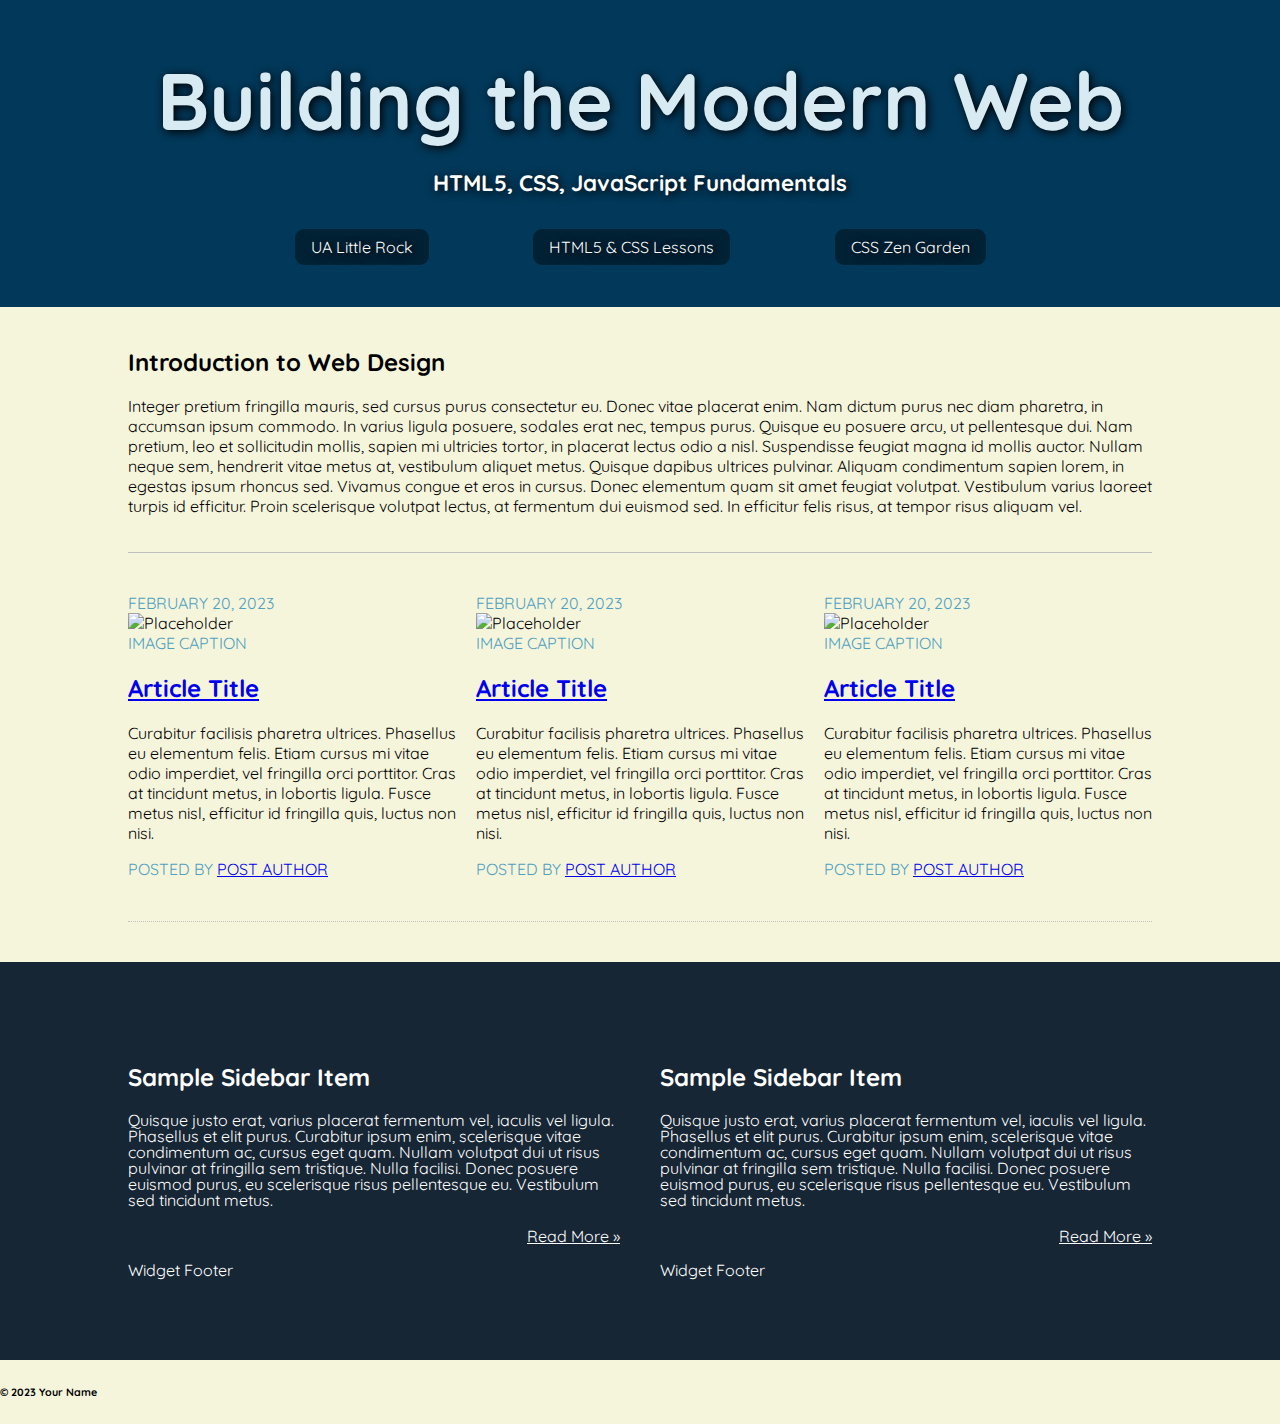
==== css-demo/index.html @ 3c2bc3c4 "styled last half of page" ====
<!DOCTYPE html>
<html lang="en">

<head>
  <title>IFSC 1310 - Prototype</title>
  <meta charset="UTF-8">
  <meta name="description" content="Keyword rich narrative on site purpose">
  <meta name="author" content="Kristena Merritt">
  <link rel="preconnect" href="https://fonts.googleapis.com">
  <link rel="preconnect" href="https://fonts.gstatic.com" crossorigin>
  <link href="https://fonts.googleapis.com/css2?family=Quicksand&display=swap" rel="stylesheet">
  <link href="assets/css/style.css" rel="stylesheet" />
</head>

<body>
  <header role="banner" class="primary">
    <h1><a href="index.html">Building the Modern Web</a></h1>
    <h2>HTML5, CSS, JavaScript Fundamentals</h2>
    <nav role="navigation">
      <ul>
        <li><a href="https://ualr.edu/">UA Little Rock</a></li>
        <li><a href="http://learn.shayhowe.com/html-css/getting-to-know-html/">HTML5 & CSS Lessons</a></li>
        <li><a href="http://www.csszengarden.com/">CSS Zen Garden</a></li>
      </ul>
    </nav>
  </header>
  <section id="intro" class="container">
    <h2>Introduction to Web Design</h2>
    <p>Integer pretium fringilla mauris, sed cursus purus consectetur eu. Donec vitae placerat enim. Nam dictum purus nec diam pharetra, in accumsan ipsum commodo. In varius ligula posuere, sodales erat nec, tempus purus. Quisque eu posuere arcu, ut pellentesque
      dui. Nam pretium, leo et sollicitudin mollis, sapien mi ultricies tortor, in placerat lectus odio a nisl. Suspendisse feugiat magna id mollis auctor. Nullam neque sem, hendrerit vitae metus at, vestibulum aliquet metus. Quisque dapibus ultrices
      pulvinar. Aliquam condimentum sapien lorem, in egestas ipsum rhoncus sed. Vivamus congue et eros in cursus. Donec elementum quam sit amet feugiat volutpat. Vestibulum varius laoreet turpis id efficitur. Proin scelerisque volutpat lectus, at fermentum
      dui euismod sed. In efficitur felis risus, at tempor risus aliquam vel.</p>
  </section>

  <section id="content" class="container">
    <article class="post">
      <header>
        <time class="post-date" datetime="2023-02-20">February 20, 2023</time>
        <figure>
          <img src="https://via.placeholder.com/300x200" alt="Placeholder">
          <figcaption>Image Caption</figcaption>
        </figure>
        <h2> <a href="#" rel="bookmark" title="link to this post">Article Title</a> </h2>
      </header>
      <p>Curabitur facilisis pharetra ultrices. Phasellus eu elementum felis. Etiam cursus mi vitae odio imperdiet, vel fringilla orci porttitor. Cras at tincidunt metus, in lobortis ligula. Fusce metus nisl, efficitur id fringilla quis, luctus non nisi.
        </p>
      <footer class="post-meta"> Posted by <a href="#">Post Author</a></footer>
    </article>
    <article class="post">
      <header>
        <time class="post-date" datetime="2023-02-20">February 20, 2023</time>
        <figure>
          <img src="https://via.placeholder.com/300x200" alt="Placeholder">
          <figcaption>Image Caption</figcaption>
        </figure>
        <h2> <a href="#" rel="bookmark" title="link to this post">Article Title</a> </h2>
      </header>
      <p>Curabitur facilisis pharetra ultrices. Phasellus eu elementum felis. Etiam cursus mi vitae odio imperdiet, vel fringilla orci porttitor. Cras at tincidunt metus, in lobortis ligula. Fusce metus nisl, efficitur id fringilla quis, luctus non nisi.
        </p>
      <footer class="post-meta"> Posted by <a href="#">Post Author</a></footer>
    </article>
    <article class="post">
      <header>
       <time class="post-date" datetime="2023-02-20">February 20, 2023</time>
        <figure>
          <img src="https://via.placeholder.com/300x200" alt="Placeholder">
          <figcaption>Image Caption</figcaption>
        </figure>
        <h2> <a href="#" rel="bookmark" title="link to this post">Article Title</a> </h2>
      </header>
      <p>Curabitur facilisis pharetra ultrices. Phasellus eu elementum felis. Etiam cursus mi vitae odio imperdiet, vel fringilla orci porttitor. Cras at tincidunt metus, in lobortis ligula. Fusce metus nisl, efficitur id fringilla quis, luctus non nisi.</p>
      <footer class="post-meta"> Posted by <a href="#">Post Author</a></footer>
    </article>
  </section>
  <aside role="complementary">
    <div class="container">
      <article class="widget">
        <header>
          <h2>Sample Sidebar Item </h2>
        </header>
        <p>Quisque justo erat, varius placerat fermentum vel, iaculis vel ligula. Phasellus et elit purus. Curabitur ipsum enim, scelerisque vitae condimentum ac, cursus eget quam. Nullam volutpat dui ut risus pulvinar at fringilla sem tristique. Nulla facilisi.
          Donec posuere euismod purus, eu scelerisque risus pellentesque eu. Vestibulum sed tincidunt metus. <a href="#">Read More &raquo;</a></p>
        <footer>Widget Footer</footer>
      </article>
      <article class="widget">
        <header>
          <h2>Sample Sidebar Item </h2>
        </header>
        <p>Quisque justo erat, varius placerat fermentum vel, iaculis vel ligula. Phasellus et elit purus. Curabitur ipsum enim, scelerisque vitae condimentum ac, cursus eget quam. Nullam volutpat dui ut risus pulvinar at fringilla sem tristique. Nulla facilisi.
          Donec posuere euismod purus, eu scelerisque risus pellentesque eu. Vestibulum sed tincidunt metus. <a href="#">Read More &raquo;</a></p>
        <footer>Widget Footer</footer>
      </article>
    </div>
  </aside>
  <!--#secondary -->
  <!--#content -->

  <footer id="colophon" role="contentinfo">
    <h6>&copy; 2023 Your Name</h6>
  </footer>
</body>

</html>
---- css-demo/assets/css/style.css ----
/* CSS Demo Project */

/* ---------box sizing--------- */

html{
    box-sizing: border-box;
  }
  *,
  *:before,
  *:after {
    box-sizing: inherit;
  }

  /* ---------responsive images--------- */

img {
    max-width:100%;
}


  /* --------utility styles-------- */

.container{
    width:80vw;
    margin:40px auto;

}


  /* --------global styles-------- */
body{
    background-color: beige;
    font-family: 'Quicksand', sans-serif;
    margin:0;
}

header.primary{
    background-color:#023859;
    color:#ffffff;
    text-align:center;
    padding:30px;
    text-shadow: 2px 2px 10px #000000;
}

header.primary h1{
    font-size: 5rem;
    margin: 20px 0 10px;
}

header.primary h1 a {
    color:#D8EBF2;
    text-decoration:none;
}

header.primary h2{
    font-size:1.4rem;
}

header.primary nav{
    max-width:900px;
    margin: 40px auto 20px auto;
}

header.primary nav ul{
    display:flex;
    flex-direction:row;
    justify-content:space-evenly;
    padding:0;
}

header.primary nav ul li{
    list-style-type:none;
}
/*list-style-type is to strip out the bullets*/

header.primary nav a {
    color:#fff;
    text-decoration:none;
    background-color:#000000;
    background-color:rgba(0,0,0,.4);
    padding:8px 16px;
    border-radius:9px;
    transition: .5s;
}

header.primary nav a:hover,
header.primary nav a:active
{
    background-color:rgba(0,0,0,9);
}


#intro{
    border-bottom: 1px solid #c0c0c0;
    padding-bottom:20px;
}

#intro h2{

color:
border-bottom: 1px dotted;   #c0c0c0;
}

#content {
    display:flex;
    flex-direction:row;
    justify-content:space-between;
    gap:20px;
    border-bottom: 1px dotted #c0c0c0;
    padding-bottom:2.6rem;
}

#content article.post:hover {
    box-shadow: 0 12px 8px rgba(0,0,0,.4);
    padding:10px;
    font-size:.8rem;
    transition: .5s;
}


article.post figure {
    margin:0;
}

time.post-date, figcaption, .post-meta{
    text-transform:uppercase;
    color: #50A0BF;
}

article .post img {
    border:solid 1px #50A0BF;
    padding:5px;
    border-radius:5px;
}

article .post a {
    color: #50A0BF
}

article .post a hover{
    text-decoration: none;
}


aside[role="complementary"]{ /*---attribute selector ex---*/
    background-color: #172635;
    color:#fff;
    padding:40px;
}

aside .container{
    display:flex;
    flex-direction:row;
    gap:40px;
}

aside .container p {
    line-height:1;
}

aside .container p a:last-of-type{
    color: #fff;
    display:block;
    text-align:right;
    margin-top:20px;
}

aside .container .widget footer{
    display:none:

}

#colophone {
    background-color:#50A0BF
}

#colophone h6 {
    padding:20px;
    margin:0;
    text-aligh:center;
}





  /* --------media queries-------- */

@media screen and (max-width:600px){

    header.primary nav ul{
        flex-direction:column;
        max: width 250px;
        margin:auto;
        gap: 10px;
    }

    header.primary nav ul a{
        display:block;
    }
#content {
    flex-direction:column;
}

#content img {
    display:block;
    margin:auto;
}

aside .container {
    flex-direction:column;
    
}

}





/* We used background color to make the button partially trasnparent. rgba A stands for alpha*/


/*you can add longhand or shorhand for different padding values*/


/* -----------Ocean color scheme------------ */ 

/* Color Theme Swatches in Hex
.ocean-1-hex { color: #023859; }
.ocean-2-hex { color: #025373; }
.ocean-3-hex { color: #50A0BF; }
.ocean-4-hex { color: #96C6D9; }
.ocean-5-hex { color: #D8EBF2; }
*/

/* Color Theme Swatches in RGBA
.ocean-1-rgba { color: rgba(1, 55, 89, 1); }
.ocean-2-rgba { color: rgba(2, 82, 114, 1); }
.ocean-3-rgba { color: rgba(80, 159, 191, 1); }
.ocean-4-rgba { color: rgba(149, 197, 216, 1); }
.ocean-5-rgba { color: rgba(215, 234, 242, 1); }
*/

/* Color Theme Swatches in HSLA
.ocean-1-hsla { color: hsla(202, 96, 17, 1); }
.ocean-2-hsla { color: hsla(196, 96, 22, 1); }
.ocean-3-hsla { color: hsla(196, 46, 53, 1); }
.ocean-4-hsla { color: hsla(196, 46, 71, 1); }
.ocean-5-hsla { color: hsla(196, 51, 89, 1); }
*/
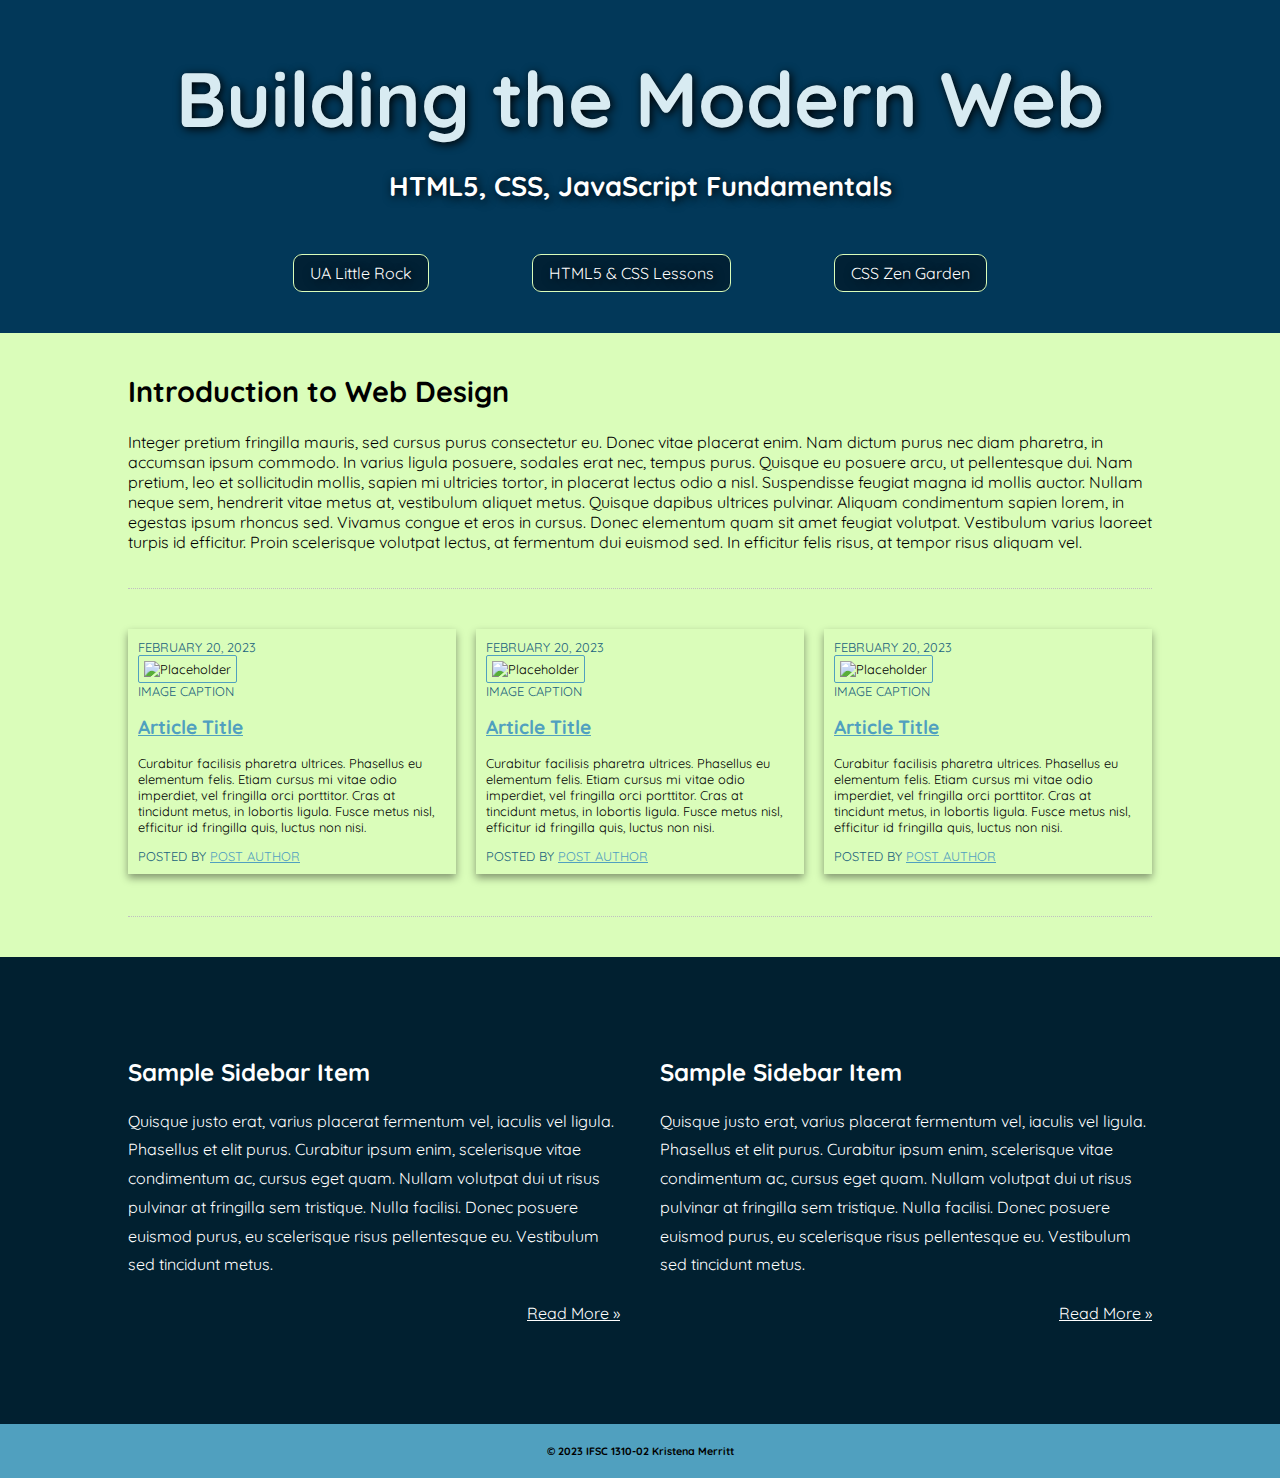
==== commit 959e9ef3: "added ocean colors, article boxes, styling" ====
--- a/css-demo/index.html
+++ b/css-demo/index.html
@@ -24,6 +24,7 @@
       </ul>
     </nav>
   </header>
+
   <section id="intro" class="container">
     <h2>Introduction to Web Design</h2>
     <p>Integer pretium fringilla mauris, sed cursus purus consectetur eu. Donec vitae placerat enim. Nam dictum purus nec diam pharetra, in accumsan ipsum commodo. In varius ligula posuere, sodales erat nec, tempus purus. Quisque eu posuere arcu, ut pellentesque
@@ -96,7 +97,7 @@
   <!--#content -->
 
   <footer id="colophon" role="contentinfo">
-    <h6>&copy; 2023 Your Name</h6>
+    <h6>&copy; 2023 IFSC 1310-02 Kristena Merritt</h6>
   </footer>
 </body>
 
--- a/css-demo/assets/css/style.css
+++ b/css-demo/assets/css/style.css
@@ -29,7 +29,7 @@
 
   /* --------global styles-------- */
 body{
-    background-color: beige;
+    background-color: #DAFDBA;
     font-family: 'Quicksand', sans-serif;
     margin:0;
 }
@@ -43,9 +43,10 @@
 }
 
 header.primary h1{
-    font-size: 5rem;
+    font-size: 4.8rem;
     margin: 20px 0 10px;
 }
+/*you can add longhand or shorhand for different padding values*/
 
 header.primary h1 a {
     color:#D8EBF2;
@@ -53,7 +54,8 @@
 }
 
 header.primary h2{
-    font-size:1.4rem;
+    font-size: 1.7rem;
+    margin-bottom: 60px;
 }
 
 header.primary nav{
@@ -75,30 +77,33 @@
 
 header.primary nav a {
     color:#fff;
+    font-size: 1rem;
     text-decoration:none;
     background-color:#000000;
     background-color:rgba(0,0,0,.4);
     padding:8px 16px;
     border-radius:9px;
-    transition: .5s;
+    transition: .4s;
+    border: 1px solid #DAFDBA;
 }
 
 header.primary nav a:hover,
 header.primary nav a:active
 {
-    background-color:rgba(0,0,0,9);
+    background-color:rgba(0,0,0,.9);
 }
 
 
 #intro{
-    border-bottom: 1px solid #c0c0c0;
+    border-bottom: 1px dotted #c0c0c0;
     padding-bottom:20px;
 }
 
 #intro h2{
-
-color:
-border-bottom: 1px dotted;   #c0c0c0;
+color: #012030
+border-bottom: 1px solid;
+font-size: 1.8rem;
+rem;
 }
 
 #content {
@@ -110,6 +115,13 @@
     padding-bottom:2.6rem;
 }
 
+#content article.post{
+    box-shadow: 0 4px 8px rgba(0,0,0,.4);
+    padding:10px;
+    font-size:.8rem;
+    transition:.5s; 
+  }
+
 #content article.post:hover {
     box-shadow: 0 12px 8px rgba(0,0,0,.4);
     padding:10px;
@@ -117,36 +129,43 @@
     transition: .5s;
 }
 
-
 article.post figure {
     margin:0;
 }
 
 time.post-date, figcaption, .post-meta{
     text-transform:uppercase;
-    color: #50A0BF;
-}
-
-article .post img {
+    color: #20627d;
+    font-size: .8rem;
+}
+
+article.post img {
     border:solid 1px #50A0BF;
     padding:5px;
-    border-radius:5px;
-}
-
-article .post a {
-    color: #50A0BF
-}
-
-article .post a hover{
+    border-radius:2px;
+}
+
+article.post a {
+    color: #50A0BF;
+    transition:.5s;
+}
+
+article.post a:hover{
     text-decoration: none;
 }
 
+/* Attribute Selector Example
+a[target="_blank"]{
+  color:red;
+}
+*/
 
 aside[role="complementary"]{ /*---attribute selector ex---*/
-    background-color: #172635;
+    background-color: #012030;
     color:#fff;
     padding:40px;
 }
+
 
 aside .container{
     display:flex;
@@ -155,7 +174,7 @@
 }
 
 aside .container p {
-    line-height:1;
+    line-height: 1.8;
 }
 
 aside .container p a:last-of-type{
@@ -166,19 +185,27 @@
 }
 
 aside .container .widget footer{
-    display:none:
-
-}
-
-#colophone {
-    background-color:#50A0BF
-}
-
-#colophone h6 {
+    display:none;
+}
+
+#colophon {
+    background:#50A0BF;
+}
+
+#colophon h6 {
     padding:20px;
     margin:0;
-    text-aligh:center;
-}
+    text-align:center;
+}
+
+
+
+
+
+
+
+
+
 
 
 
@@ -218,20 +245,52 @@
 
 
 
-/* We used background color to make the button partially trasnparent. rgba A stands for alpha*/
-
-
-/*you can add longhand or shorhand for different padding values*/
+
+
+
+/* We used background color to make the button partially transparent. rgba A stands for alpha*/
+
+
+
+
+
+/* ---------------Poseidon Color Theme--------------------- */
+
+/* Color Theme Swatches in Hex 
+.Poseidon-1-hex { color: #012030; } Navy
+.Poseidon-2-hex { color: #13678A; } 
+.Poseidon-3-hex { color: #45C4B0; } mild teal
+.Poseidon-4-hex { color: #9AEBA3; } light green
+.Poseidon-5-hex { color: #DAFDBA; } light yellow green color pop
+*/
+
+/* Color Theme Swatches in RGBA
+.Poseidon-1-rgba { color: rgba(0, 32, 48, 1); }
+.Poseidon-2-rgba { color: rgba(18, 103, 138, 1); }
+.Poseidon-3-rgba { color: rgba(68, 196, 175, 1); }
+.Poseidon-4-rgba { color: rgba(153, 234, 162, 1); }
+.Poseidon-5-rgba { color: rgba(217, 252, 186, 1); }
+ */
+
+/* Color Theme Swatches in HSLA
+.Poseidon-1-hsla { color: hsla(200, 96, 9, 1); }
+.Poseidon-2-hsla { color: hsla(197, 76, 30, 1); }
+.Poseidon-3-hsla { color: hsla(170, 52, 52, 1); }
+.Poseidon-4-hsla { color: hsla(126, 66, 76, 1); }
+.Poseidon-5-hsla { color: hsla(91, 94, 86, 1); }
+*/
+
 
 
 /* -----------Ocean color scheme------------ */ 
 
 /* Color Theme Swatches in Hex
-.ocean-1-hex { color: #023859; }
+.ocean-1-hex { color: #023859; } darkest blue
 .ocean-2-hex { color: #025373; }
 .ocean-3-hex { color: #50A0BF; }
 .ocean-4-hex { color: #96C6D9; }
-.ocean-5-hex { color: #D8EBF2; }
+.ocean-5-hex { color: #D8EBF2; } lightest blue
+.ocean-color-pop { color: #DDFFBD; } green accent
 */
 
 /* Color Theme Swatches in RGBA
@@ -250,3 +309,32 @@
 .ocean-5-hsla { color: hsla(196, 51, 89, 1); }
 */
 
+/* -----------Sunset color scheme------------ */ 
+
+/* Color Theme Swatches in Hex
+.Beautiful-sunset-over-Lake-Superior-with-a-sail-boat-1-hex { color: #F2B6D7; }
+.Beautiful-sunset-over-Lake-Superior-with-a-sail-boat-2-hex { color: #2C7BBF; }
+.Beautiful-sunset-over-Lake-Superior-with-a-sail-boat-3-hex { color: #F2C288; }
+.Beautiful-sunset-over-Lake-Superior-with-a-sail-boat-4-hex { color: #F29F80; }
+.Beautiful-sunset-over-Lake-Superior-with-a-sail-boat-5-hex { color: #F27D72; }
+.Its-Always-Sunny-on-My-SIde-1-hex { color: #FF2151; } HOT pink
+*/
+
+/* Color Theme Swatches in RGBA 
+.Beautiful-sunset-over-Lake-Superior-with-a-sail-boat-1-rgba { color: rgba(242, 181, 214, 1); }
+.Beautiful-sunset-over-Lake-Superior-with-a-sail-boat-2-rgba { color: rgba(43, 122, 191, 1); }
+.Beautiful-sunset-over-Lake-Superior-with-a-sail-boat-3-rgba { color: rgba(242, 194, 135, 1); }
+.Beautiful-sunset-over-Lake-Superior-with-a-sail-boat-4-rgba { color: rgba(242, 158, 128, 1); }
+.Beautiful-sunset-over-Lake-Superior-with-a-sail-boat-5-rgba { color: rgba(242, 124, 113, 1); }
+.Its-Always-Sunny-on-My-SIde-1-rgba { color: rgba(255, 33, 81, 1); }
+*/
+
+/* Color Theme Swatches in HSLA
+.Beautiful-sunset-over-Lake-Superior-with-a-sail-boat-1-hsla { color: hsla(326, 70, 83, 1); }
+.Beautiful-sunset-over-Lake-Superior-with-a-sail-boat-2-hsla { color: hsla(208, 62, 46, 1); }
+.Beautiful-sunset-over-Lake-Superior-with-a-sail-boat-3-hsla { color: hsla(33, 80, 74, 1); }
+.Beautiful-sunset-over-Lake-Superior-with-a-sail-boat-4-hsla { color: hsla(16, 81, 72, 1); }
+.Beautiful-sunset-over-Lake-Superior-with-a-sail-boat-5-hsla { color: hsla(5, 83, 69, 1); }
+.Its-Always-Sunny-on-My-SIde-1-hsla { color: hsla(0, 100, 56, 1); }
+ */
+
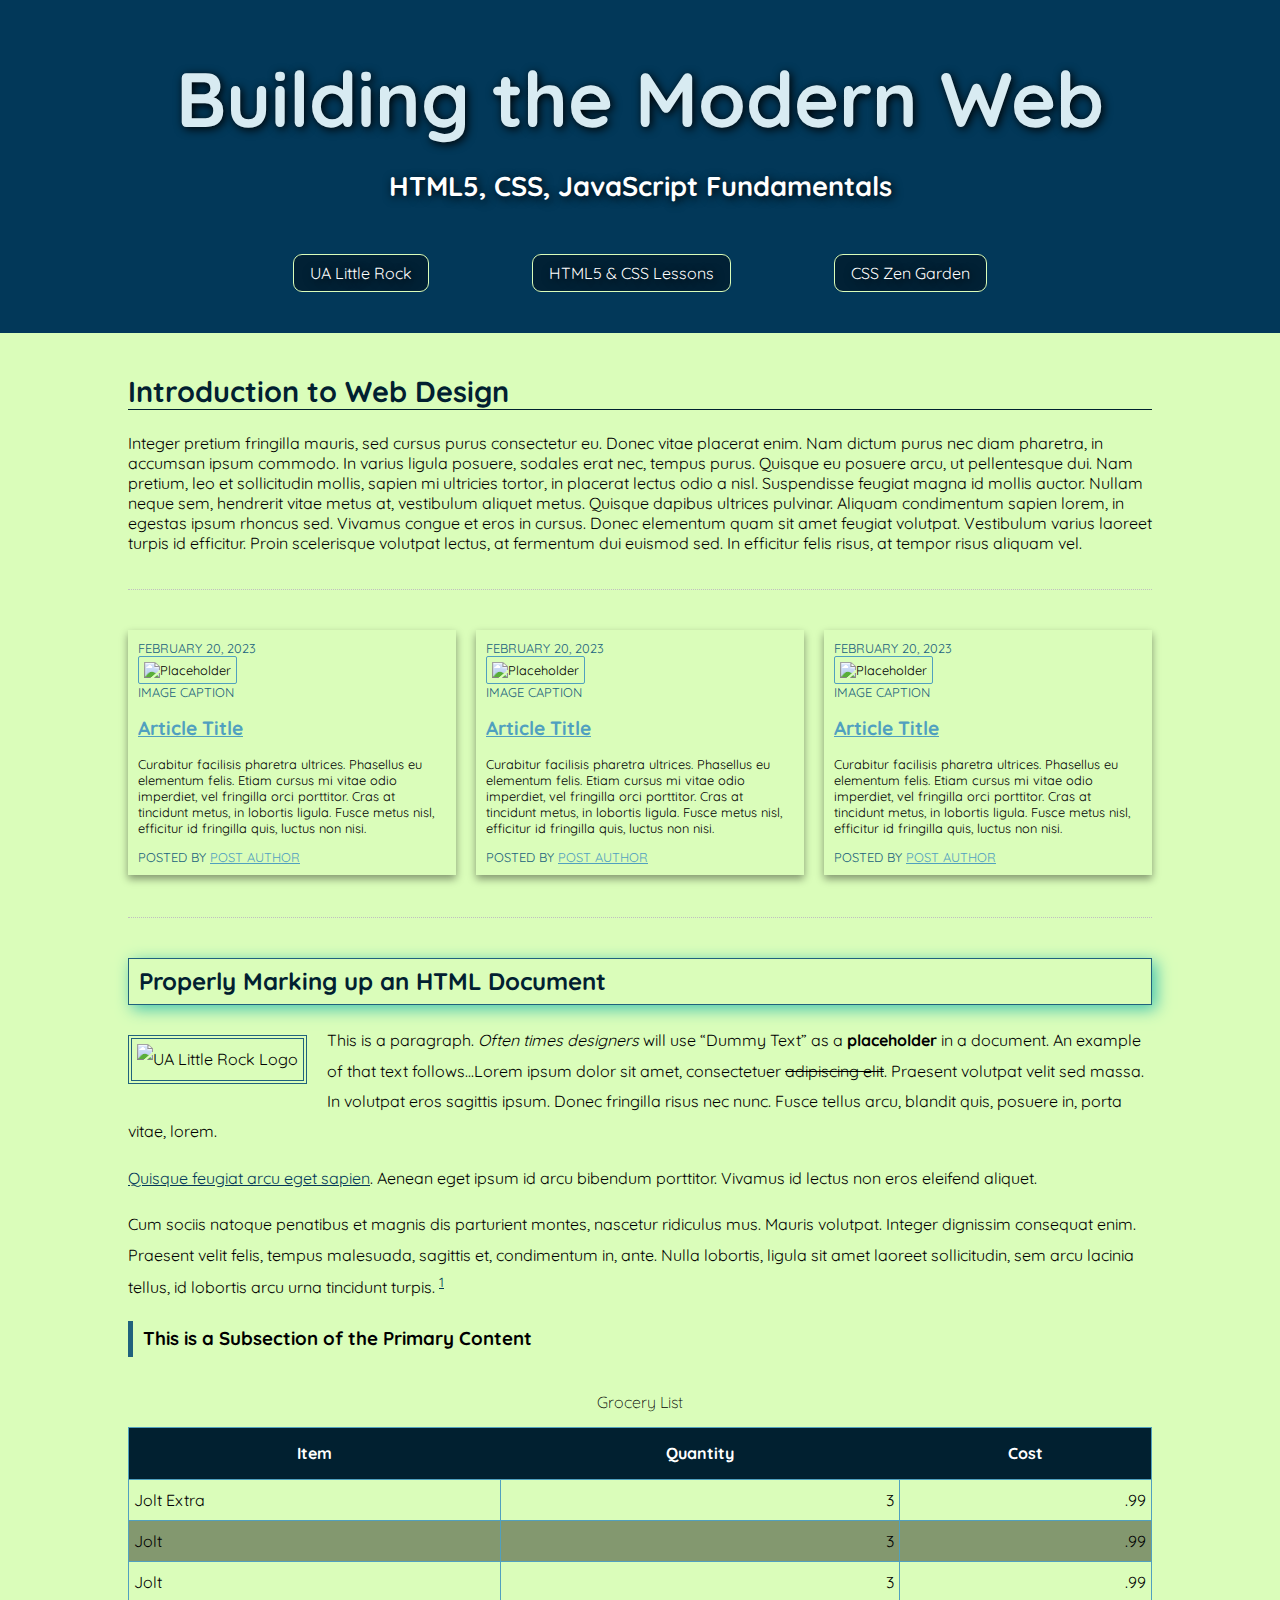
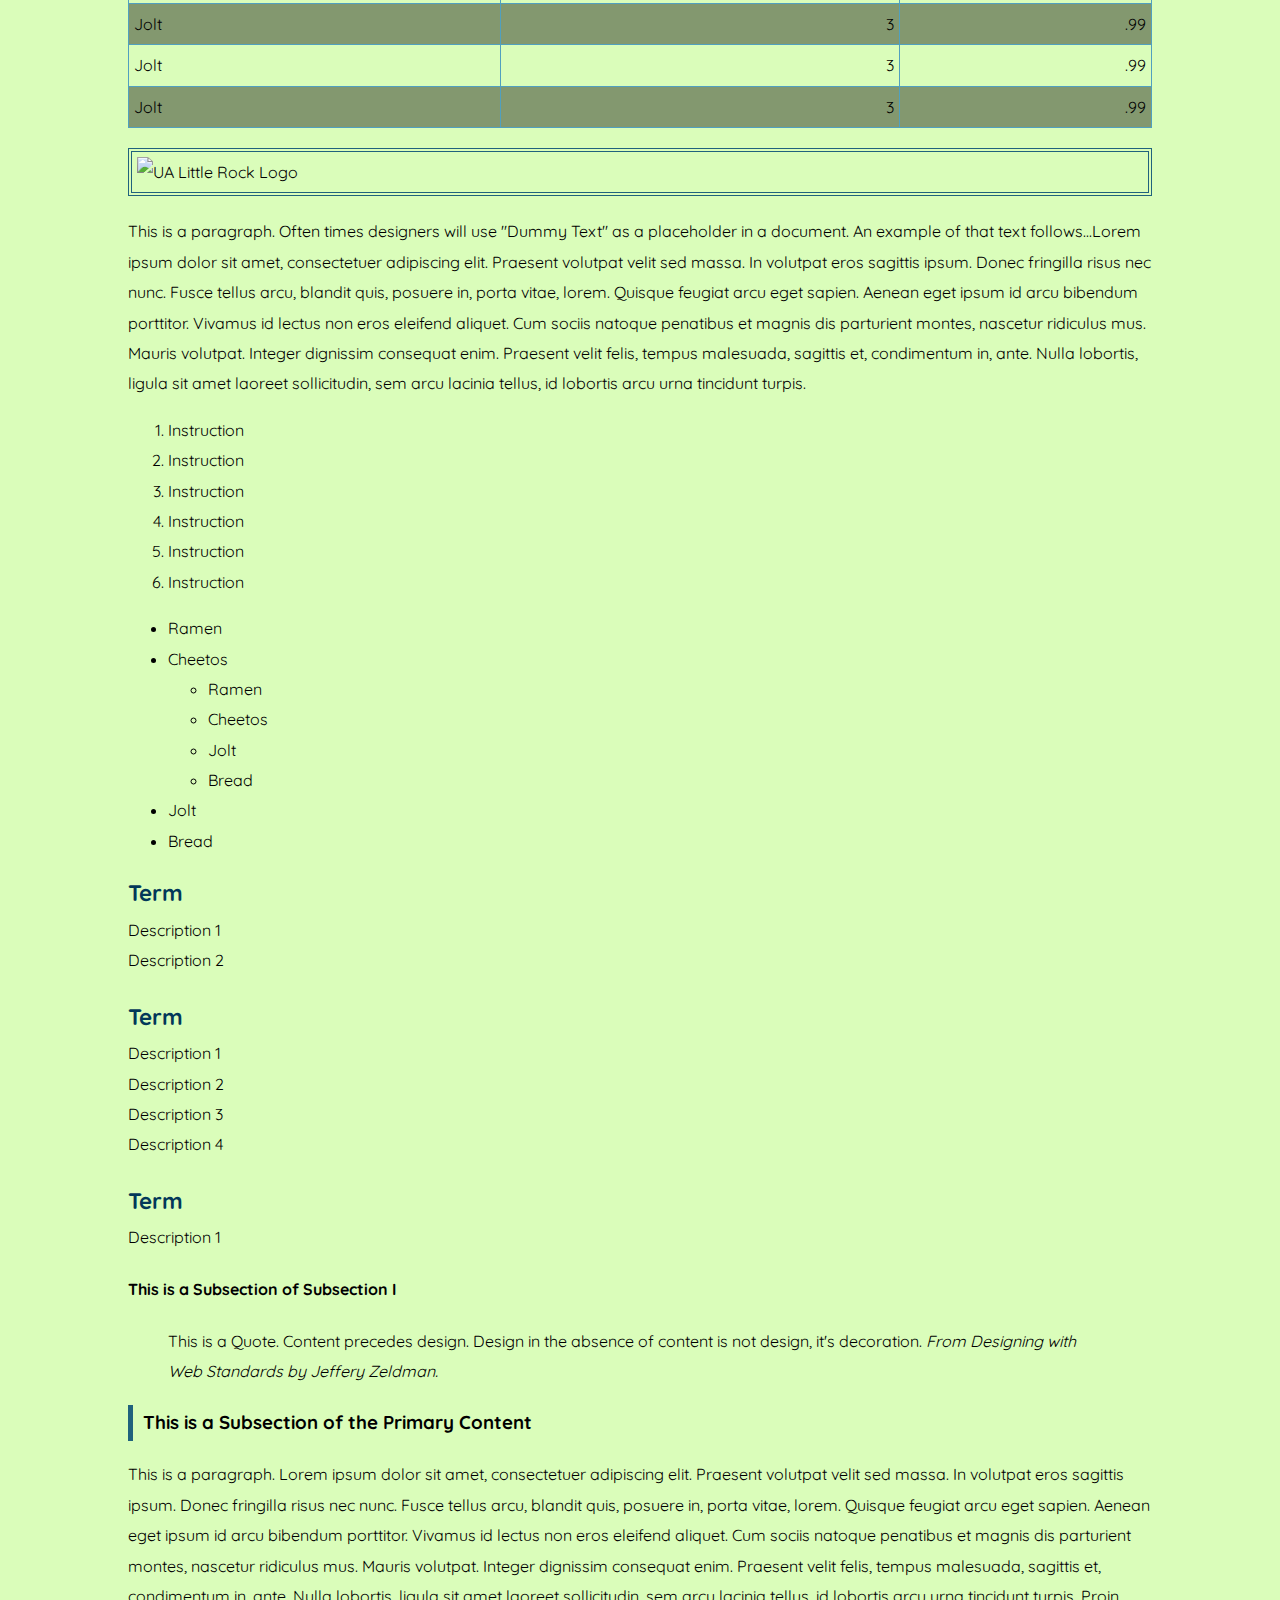
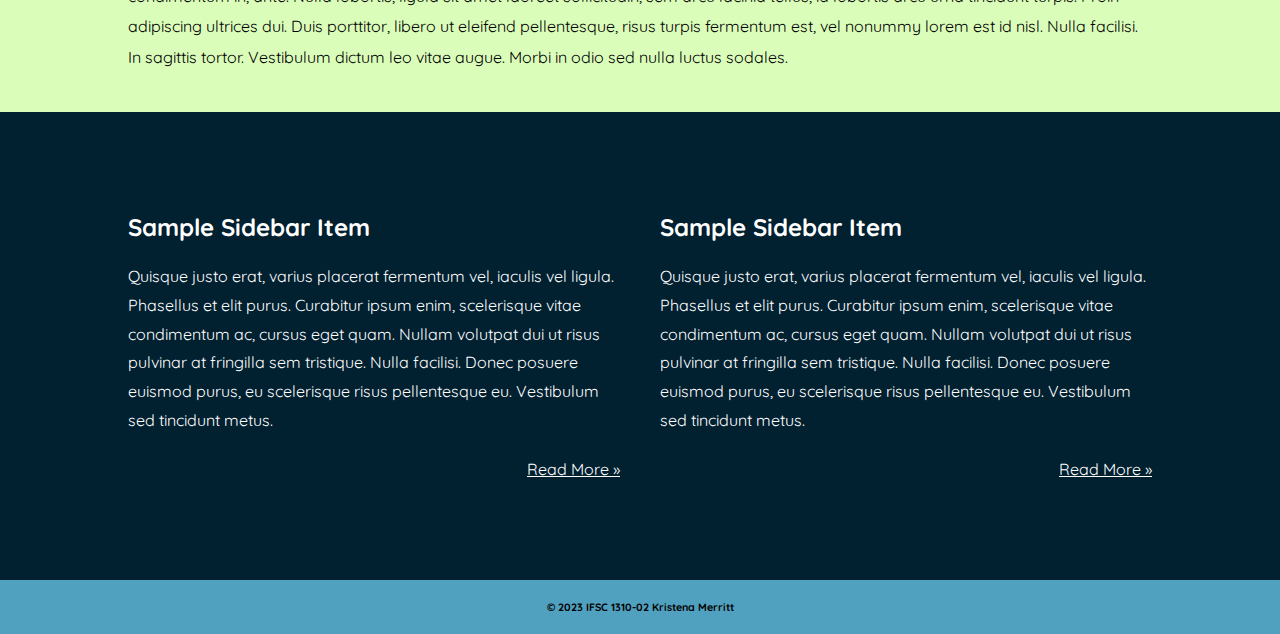
==== commit a14aa44a: "added practice content, table styling, image align utilities" ====
--- a/css-demo/index.html
+++ b/css-demo/index.html
@@ -73,6 +73,123 @@
       <footer class="post-meta"> Posted by <a href="#">Post Author</a></footer>
     </article>
   </section>
+
+  <section id="practice" class="container">
+    <h2>Properly Marking up an HTML Document</h2>
+    <!--(Primary Content Heading)-->
+  
+    <p><img src="https://thomaswallace.net/wp-content/uploads/2018/02/ualr.png" alt="UA Little Rock Logo" class="img-left" /> This is a paragraph. <em>Often times designers</em> will use <q>Dummy Text</q> as a <strong>placeholder</strong> in a document. An example of that text follows...Lorem ipsum dolor sit amet, consectetuer <del>adipiscing elit</del>. Praesent volutpat
+      velit sed massa. In volutpat eros sagittis ipsum. Donec fringilla risus nec nunc. Fusce tellus arcu, blandit quis, posuere in, porta vitae, lorem.</p>
+  
+    <p> <a href="#">Quisque feugiat arcu eget sapien</a>. <span class="foo">Aenean</span> eget ipsum id arcu bibendum porttitor. Vivamus id lectus non eros eleifend aliquet.</p>
+    <p> Cum sociis natoque penatibus et magnis dis parturient montes, nascetur ridiculus mus. Mauris volutpat. Integer dignissim consequat enim. Praesent velit felis,
+      tempus malesuada, sagittis et, condimentum in, ante. Nulla lobortis, ligula sit amet laoreet sollicitudin, sem arcu lacinia tellus, id lobortis arcu urna tincidunt turpis. <sup><a href="#">1</a></sup> </p>
+  
+    <h3>This is a Subsection of the Primary Content</h3>
+    <!-- (Subsection I)-->
+  
+    <table>
+      <caption>Grocery List</caption>
+      <thead>
+        <!--Design Time Attribute - Remove before Prodution-->
+        <tr>
+          <th scope="col">Item</th>
+          <th scope="col">Quantity</th>
+          <th scope="col">Cost</th>
+        </tr>
+      </thead>
+      <tr>
+        <td>Jolt Extra</td>
+        <td>3</td>
+        <td>.99</td>
+      </tr>
+      <tr>
+        <td>Jolt</td>
+        <td>3</td>
+        <td>.99</td>
+      </tr>
+      <tr>
+        <td>Jolt</td>
+        <td>3</td>
+        <td>.99</td>
+      </tr>
+      <tr>
+        <td>Jolt</td>
+        <td>3</td>
+        <td>.99</td>
+      </tr>
+      <tr>
+        <td>Jolt</td>
+        <td>3</td>
+        <td>.99</td>
+      </tr>
+      <tr>
+        <td>Jolt</td>
+        <td>3</td>
+        <td>.99</td>
+      </tr>
+    </table>
+  
+    <p><img src="https://thomaswallace.net/wp-content/uploads/2018/02/ualr.png" alt="UA Little Rock Logo" class="img-center" /> This is a paragraph. Often times designers will use "Dummy Text" as a placeholder in a document. An example of that text follows...Lorem ipsum dolor sit amet, consectetuer adipiscing elit. Praesent volutpat velit sed massa. In volutpat eros sagittis
+      ipsum. Donec fringilla risus nec nunc. Fusce tellus arcu, blandit quis, posuere in, porta vitae, lorem. Quisque feugiat arcu eget sapien. Aenean eget ipsum id arcu bibendum porttitor. Vivamus id lectus non eros eleifend aliquet. Cum sociis natoque
+      penatibus et magnis dis parturient montes, nascetur ridiculus mus. Mauris volutpat. Integer dignissim consequat enim. Praesent velit felis, tempus malesuada, sagittis et, condimentum in, ante. Nulla lobortis, ligula sit amet laoreet sollicitudin,
+      sem arcu lacinia tellus, id lobortis arcu urna tincidunt turpis.</p>
+  
+    <!--This is a list of instructions.-->
+  
+    <ol>
+      <li>Instruction</li>
+      <li>Instruction</li>
+      <li>Instruction</li>
+      <li>Instruction</li>
+      <li>Instruction</li>
+      <li>Instruction</li>
+    </ol>
+  
+    <!--This is a list of items to purchase at the grocery store.-->
+  
+    <ul>
+      <li>Ramen</li>
+      <li>Cheetos
+        <ul>
+          <li>Ramen</li>
+          <li>Cheetos</li>
+          <li>Jolt</li>
+          <li>Bread</li>
+        </ul>
+      </li>
+      <li>Jolt</li>
+      <li>Bread</li>
+    </ul>
+  
+    <!--This is an Example of how we should mark up a term and its description(s)-->
+    <dl>
+      <dt>Term</dt>
+      <dd>Description 1</dd>
+      <dd>Description 2</dd>
+      <dt>Term</dt>
+      <dd>Description 1</dd>
+      <dd>Description 2</dd>
+      <dd>Description 3</dd>
+      <dd>Description 4</dd>
+      <dt>Term</dt>
+      <dd>Description 1</dd>
+    </dl>
+  
+    <h4>This is a Subsection of Subsection I</h4>
+  
+    <blockquote>This is a Quote. Content precedes design. Design in the absence of content is not design, it's decoration. <cite>From Designing with Web Standards by Jeffery Zeldman.</cite></blockquote>
+  
+    <h3>This is a Subsection of the Primary Content</h3>
+    <!--(Subsection II)-->
+  
+    <p>This is a paragraph. Lorem ipsum dolor sit amet, consectetuer adipiscing elit. Praesent volutpat velit sed massa. In volutpat eros sagittis ipsum. Donec fringilla risus nec nunc. Fusce tellus arcu, blandit quis, posuere in, porta vitae, lorem. Quisque
+      feugiat arcu eget sapien. Aenean eget ipsum id arcu bibendum porttitor. Vivamus id lectus non eros eleifend aliquet. Cum sociis natoque penatibus et magnis dis parturient montes, nascetur ridiculus mus. Mauris volutpat. Integer dignissim consequat
+      enim. Praesent velit felis, tempus malesuada, sagittis et, condimentum in, ante. Nulla lobortis, ligula sit amet laoreet sollicitudin, sem arcu lacinia tellus, id lobortis arcu urna tincidunt turpis. Proin adipiscing ultrices dui. Duis porttitor,
+      libero ut eleifend pellentesque, risus turpis fermentum est, vel nonummy lorem est id nisl. Nulla facilisi. In sagittis tortor. Vestibulum dictum leo vitae augue. Morbi in odio sed nulla luctus sodales.</p>
+  </section>
+  
+
   <aside role="complementary">
     <div class="container">
       <article class="widget">
--- a/css-demo/assets/css/style.css
+++ b/css-demo/assets/css/style.css
@@ -26,6 +26,27 @@
 
 }
 
+.img-right{
+    float:right;
+    margin: 10px 0 10px 20px;
+    border: 4px double #20627d;
+    padding: 5px;
+}
+
+.img-left {
+    float:left;
+    margin: 10px 20px 10px 0px;
+    border: 4px double #20627d;
+    padding: 5px;
+}
+
+.img-center {
+    display: block;
+    padding: 5px;
+    margin: 20px auto;
+    border: 4px double #20627d;
+    padding: 5px;
+}
 
   /* --------global styles-------- */
 body{
@@ -100,10 +121,9 @@
 }
 
 #intro h2{
-color: #012030
+color: #012030;
 border-bottom: 1px solid;
 font-size: 1.8rem;
-rem;
 }
 
 #content {
@@ -160,12 +180,96 @@
 }
 */
 
-aside[role="complementary"]{ /*---attribute selector ex---*/
+#practice h2 {
+    border: 1px solid #20627d;
+    box-shadow: 4px 4px 15px rgba(68, 196, 175, 1);
+    color: #012030;
+    padding-left: 10px;
+}
+
+#practice {
+    line-height:1.9;
+}
+
+#practice a {
+    color:#023859;
+}
+
+#practice a:hover {
+    text-decoration: none;
+}
+
+#practice h3{
+    border-left:5px solid #20627d;
+    padding-left: 10px;
+}
+
+table {
+    width: 100%;
+    border: 1px solid #50A0BF;
+    margin: 20px 0;
+    border-collapse: collapse;
+}
+
+table th {
+    background-color: #012030;
+    color: #fff;
+    padding: 10px;
+}
+
+table tr:nth-child(even) {
+    background-color: rgba(0,0,0,.4);
+}
+
+table td {
+    border: 1px solid #50A0BF;
+    padding: 5px;
+}
+
+table caption {
+    font-weight:100;
+    margin: 10px;
+    /* visibility: hidden; is what you can use to remove the caption but still have the space.*/
+}
+
+table tr:hover{
+    background-color: rgba(0,0,0,.5);
+}
+
+td:nth-child(n+2) {
+    text-align: right;
+}
+
+dl {
+
+}
+
+dt {
+    font-weight:bold;
+    color: #023859;
+    font-size: 1.4rem;
+}
+
+dd {
+    margin:0;
+}
+
+/* Adjacent Sibling Combinator*/
+dd + dt {
+    margin-top: 20px;
+}
+
+/* Attribute Selector Example
+a[target="_blank"]{
+  color:red;
+}
+*/
+
+aside[role="complementary"]{ /*---another attribute selector ex---*/
     background-color: #012030;
     color:#fff;
     padding:40px;
 }
-
 
 aside .container{
     display:flex;
@@ -217,7 +321,7 @@
 
     header.primary nav ul{
         flex-direction:column;
-        max: width 250px;
+        max-width: 250px;
         margin:auto;
         gap: 10px;
     }
@@ -225,6 +329,7 @@
     header.primary nav ul a{
         display:block;
     }
+    
 #content {
     flex-direction:column;
 }
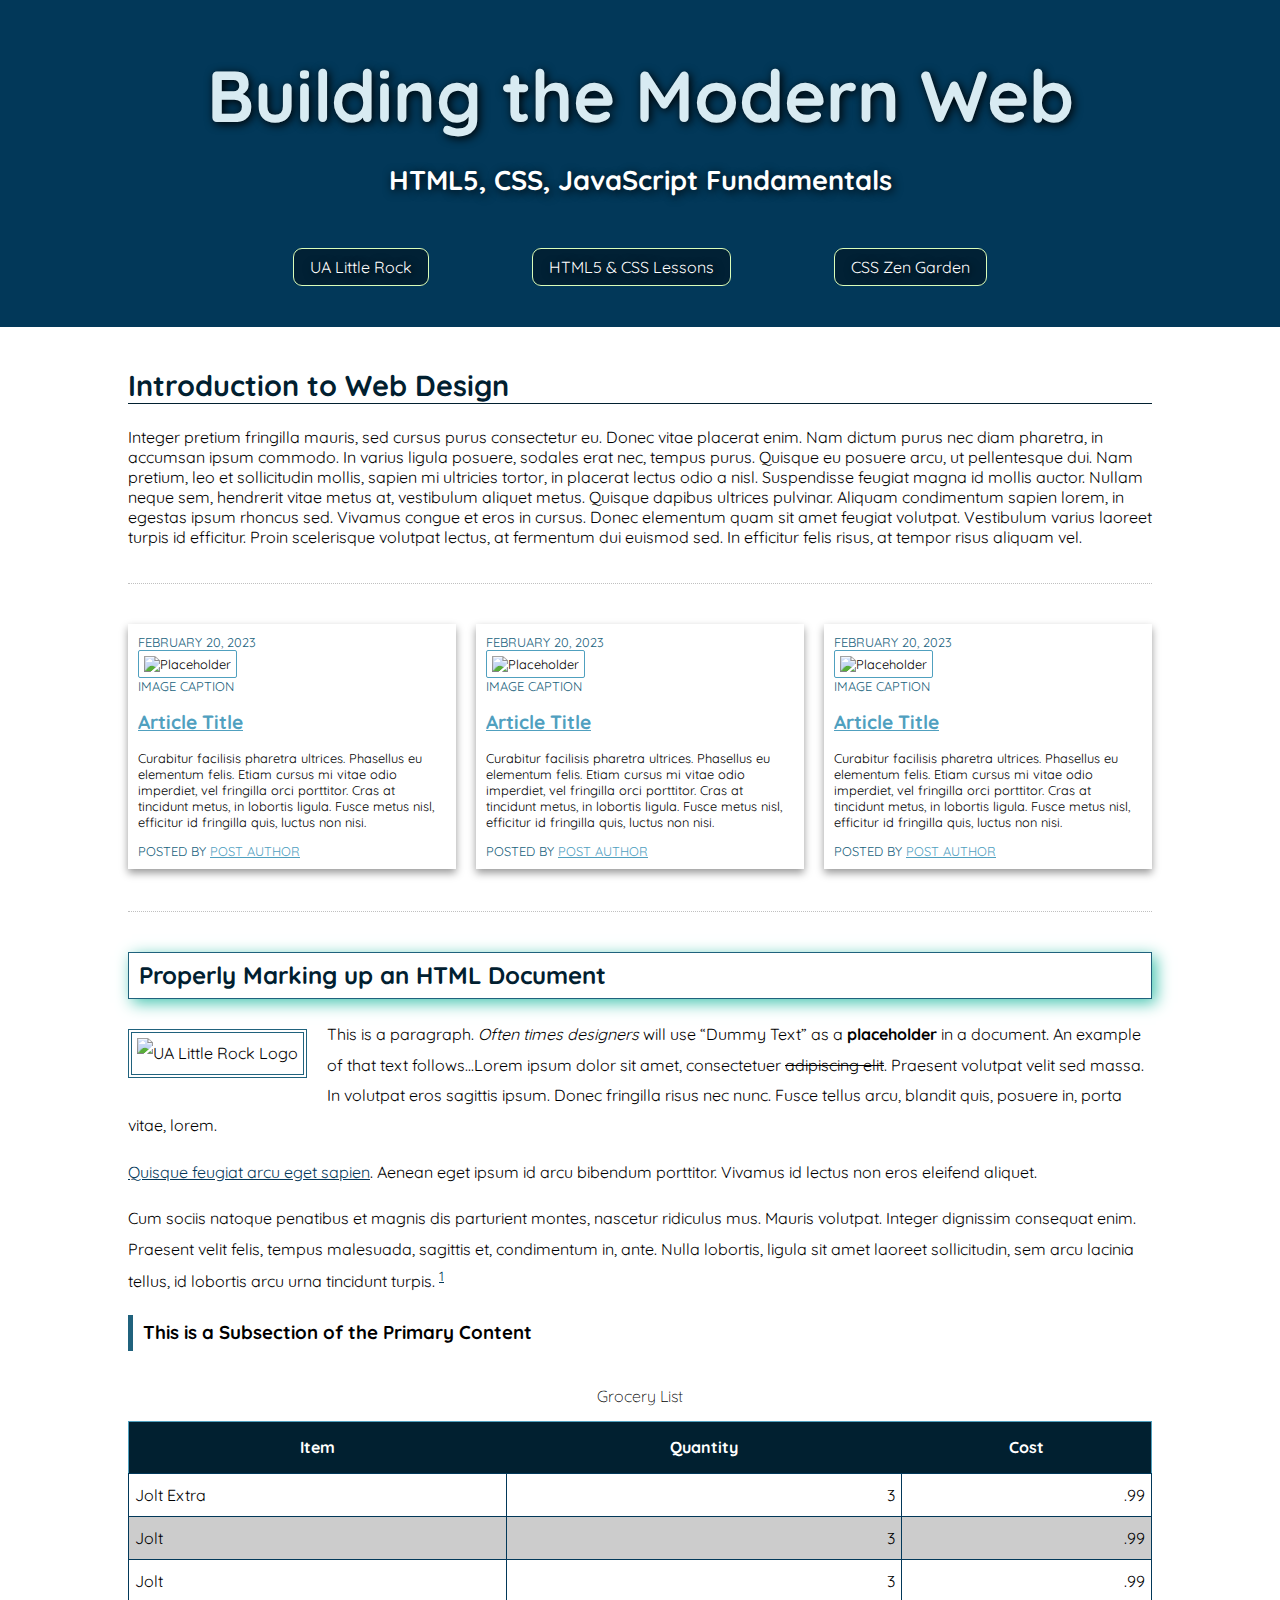
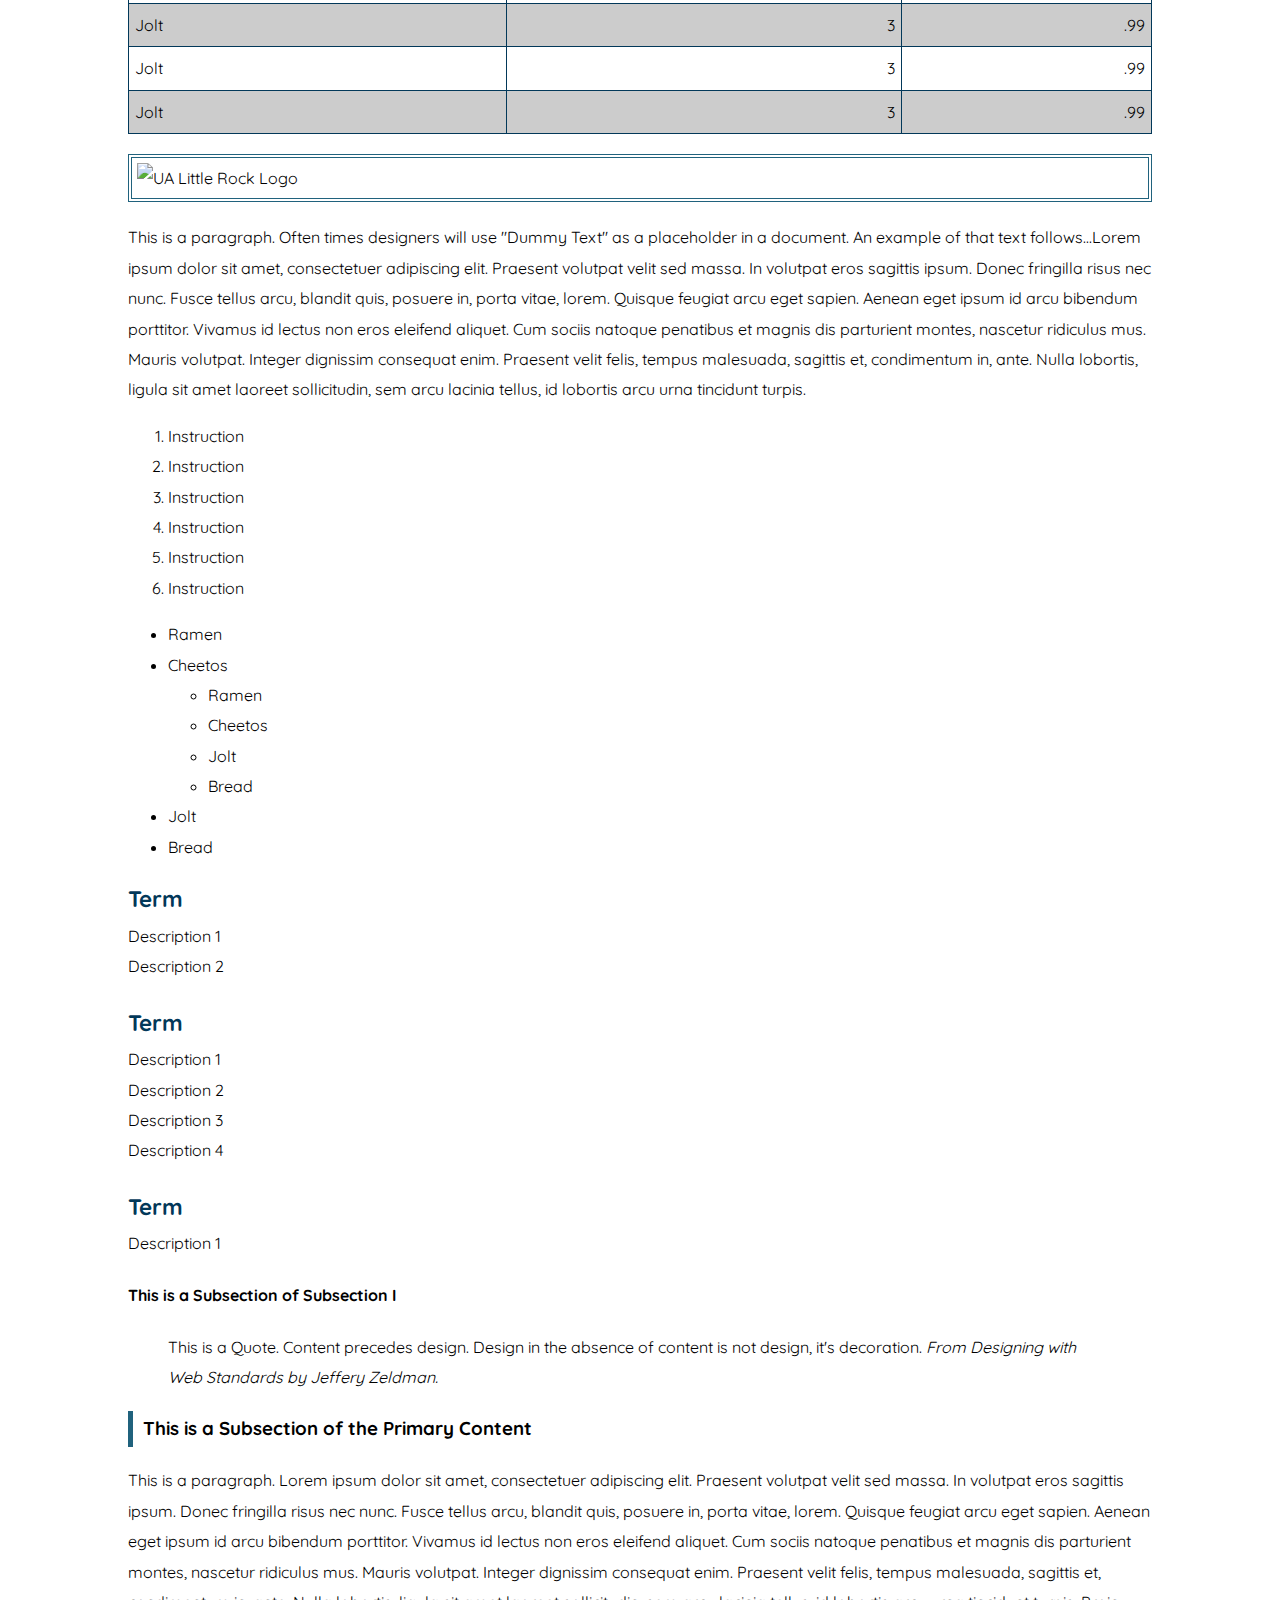
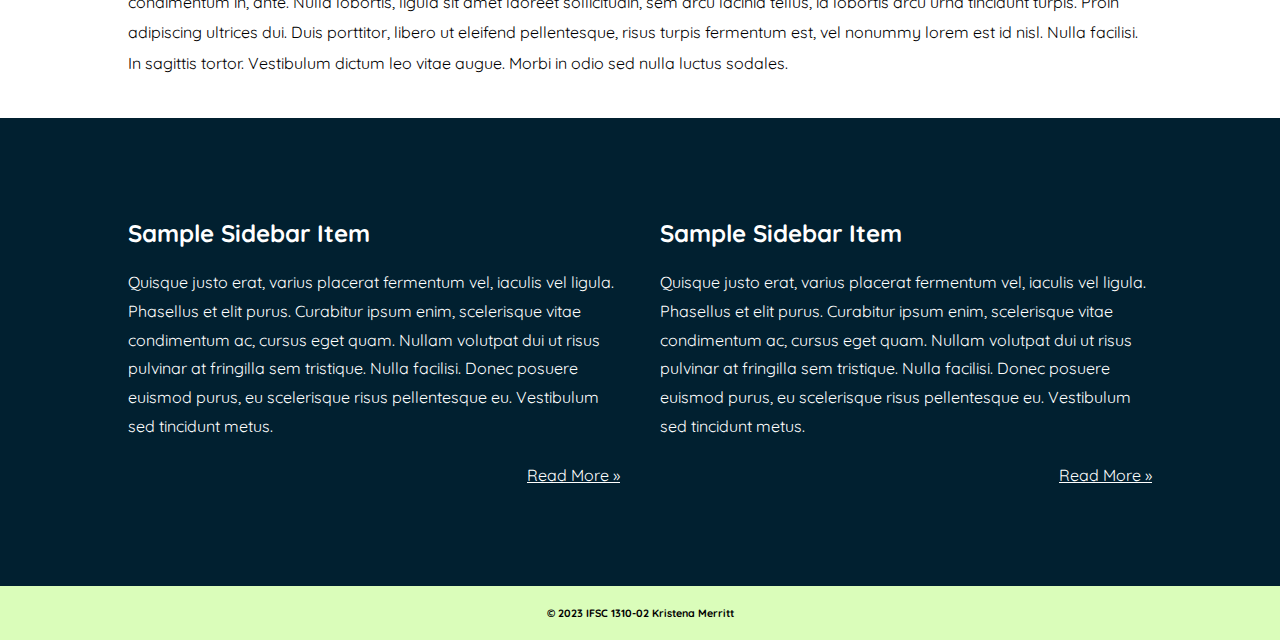
==== commit 6e22743d: "changed bg added new font" ====
--- a/css-demo/index.html
+++ b/css-demo/index.html
@@ -8,7 +8,7 @@
   <meta name="author" content="Kristena Merritt">
   <link rel="preconnect" href="https://fonts.googleapis.com">
   <link rel="preconnect" href="https://fonts.gstatic.com" crossorigin>
-  <link href="https://fonts.googleapis.com/css2?family=Quicksand&display=swap" rel="stylesheet">
+  <link href="https://fonts.googleapis.com/css2?family=Comfortaa:wght@300&family=Quicksand&display=swap" rel="stylesheet">
   <link href="assets/css/style.css" rel="stylesheet" />
 </head>
 
@@ -51,7 +51,7 @@
       <header>
         <time class="post-date" datetime="2023-02-20">February 20, 2023</time>
         <figure>
-          <img src="https://via.placeholder.com/300x200" alt="Placeholder">
+          <img src="https://via.placeholder.com/300x200" alt="Placeholder"/>
           <figcaption>Image Caption</figcaption>
         </figure>
         <h2> <a href="#" rel="bookmark" title="link to this post">Article Title</a> </h2>
--- a/css-demo/assets/css/style.css
+++ b/css-demo/assets/css/style.css
@@ -50,7 +50,7 @@
 
   /* --------global styles-------- */
 body{
-    background-color: #DAFDBA;
+    background-color: #fff;
     font-family: 'Quicksand', sans-serif;
     margin:0;
 }
@@ -64,7 +64,7 @@
 }
 
 header.primary h1{
-    font-size: 4.8rem;
+    font-size: 4.5rem;
     margin: 20px 0 10px;
 }
 /*you can add longhand or shorhand for different padding values*/
@@ -159,6 +159,7 @@
     font-size: .8rem;
 }
 
+
 article.post img {
     border:solid 1px #50A0BF;
     padding:5px;
@@ -218,12 +219,12 @@
 }
 
 table tr:nth-child(even) {
-    background-color: rgba(0,0,0,.4);
+    background-color: rgba(0,0,0,.2);
 }
 
 table td {
-    border: 1px solid #50A0BF;
-    padding: 5px;
+    border: 1px solid #023859;
+    padding: 6px;
 }
 
 table caption {
@@ -232,17 +233,15 @@
     /* visibility: hidden; is what you can use to remove the caption but still have the space.*/
 }
 
-table tr:hover{
-    background-color: rgba(0,0,0,.5);
+table tr:hover {
+    background-color: rgba(0,0,0,.4);
 }
 
 td:nth-child(n+2) {
     text-align: right;
 }
 
-dl {
-
-}
+dl {}
 
 dt {
     font-weight:bold;
@@ -293,7 +292,7 @@
 }
 
 #colophon {
-    background:#50A0BF;
+    background:#DAFDBA;
 }
 
 #colophon h6 {
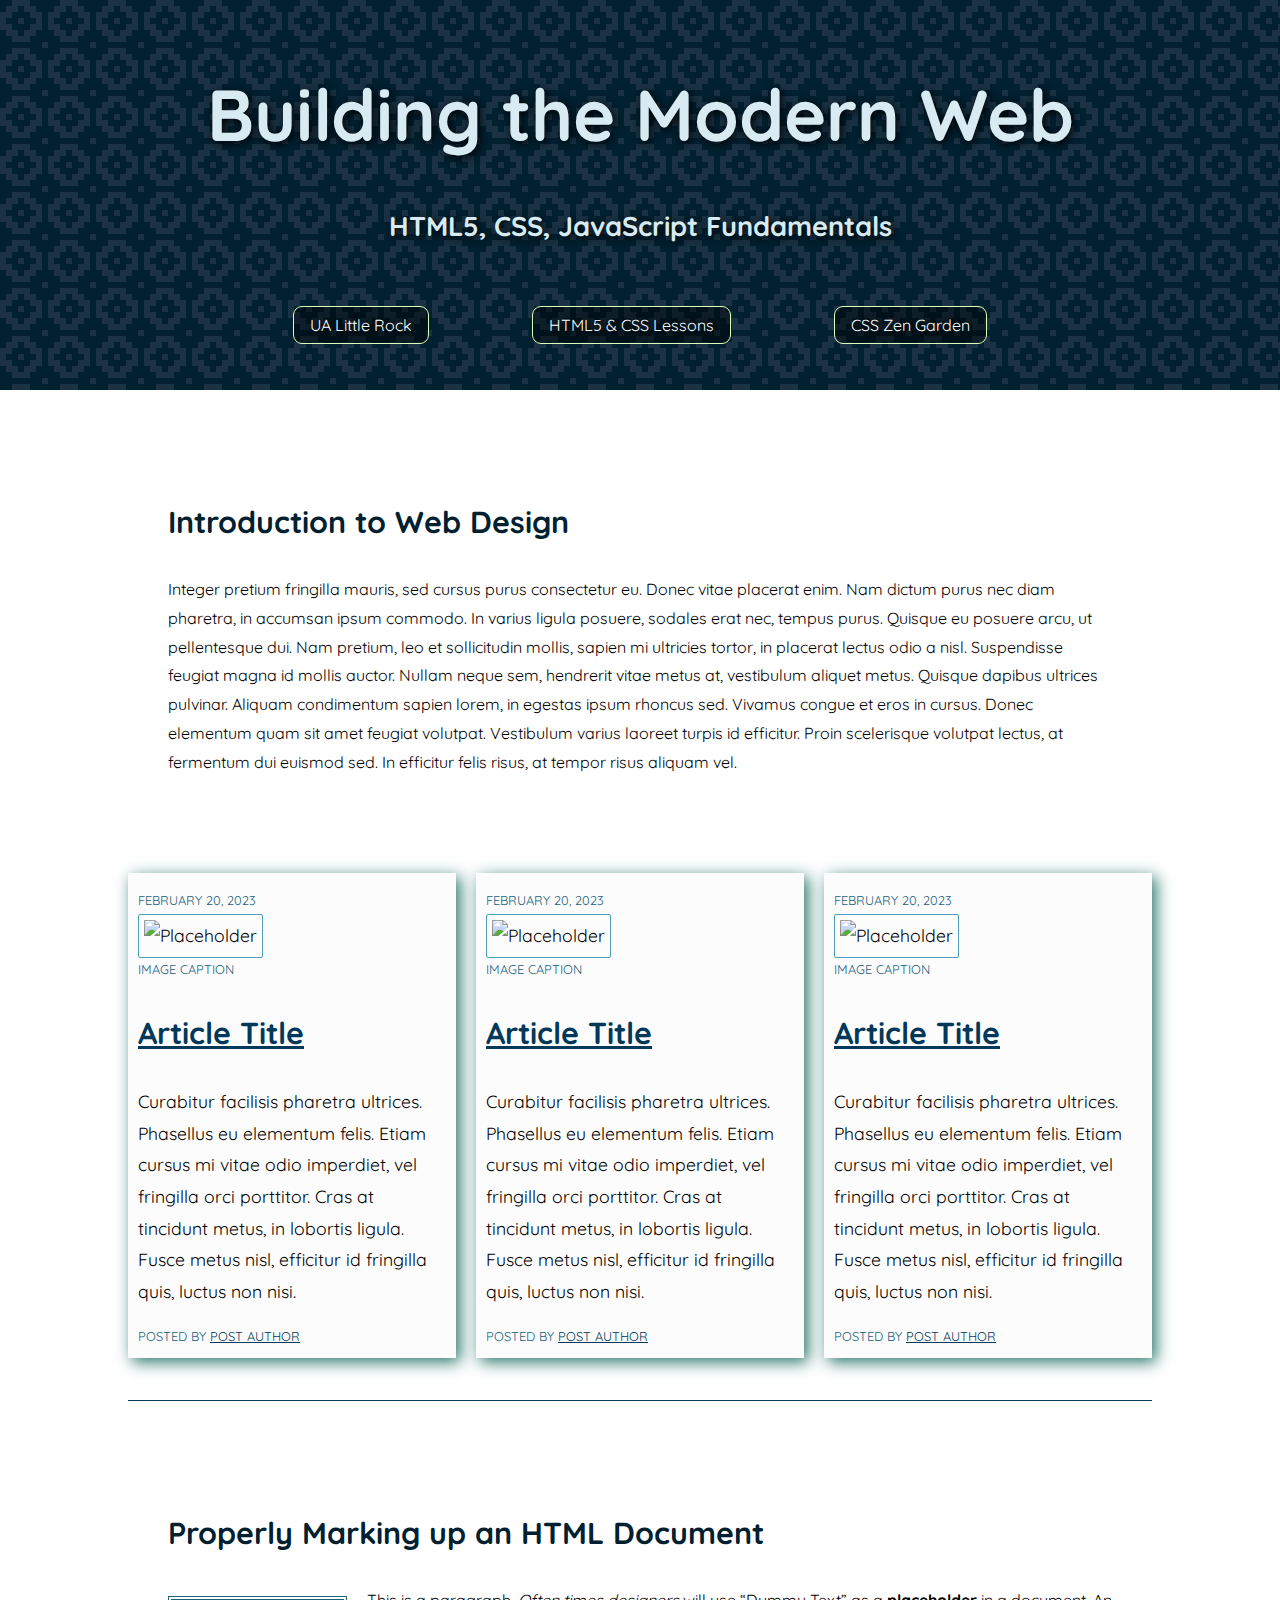
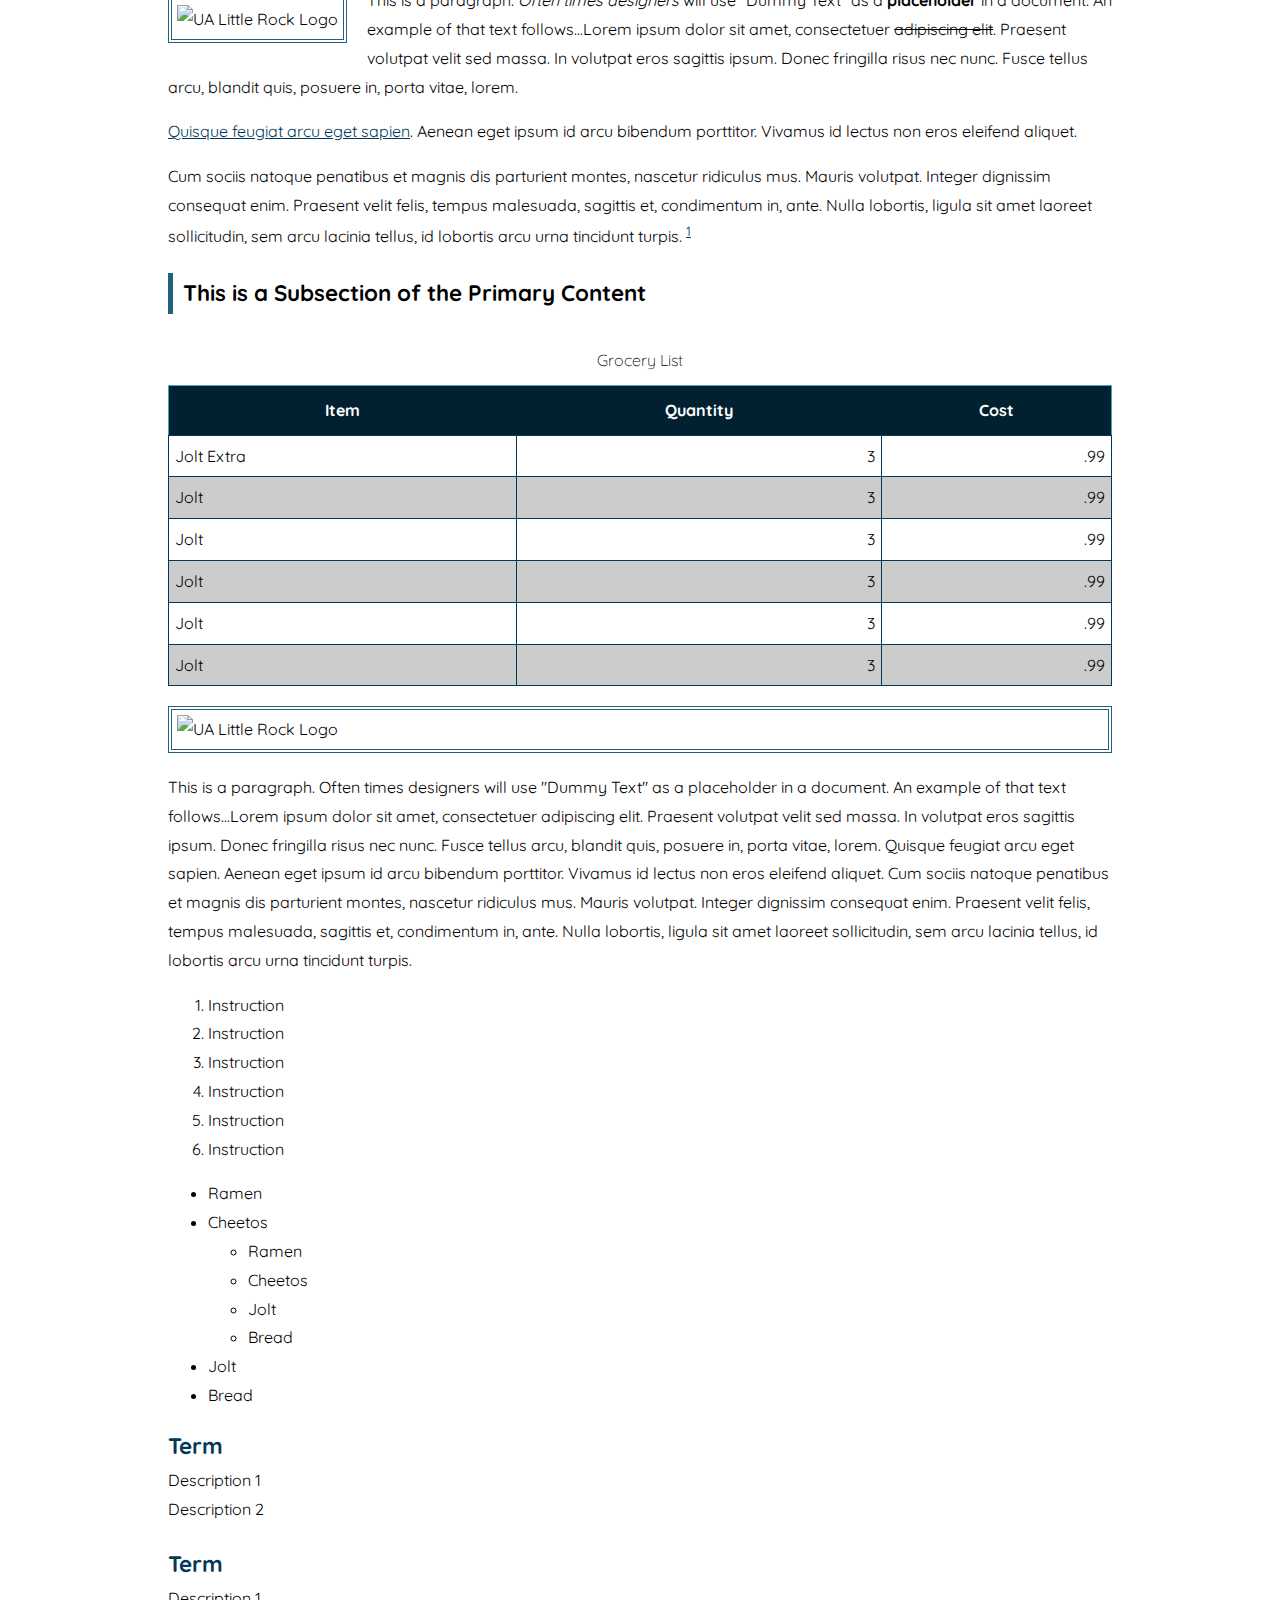
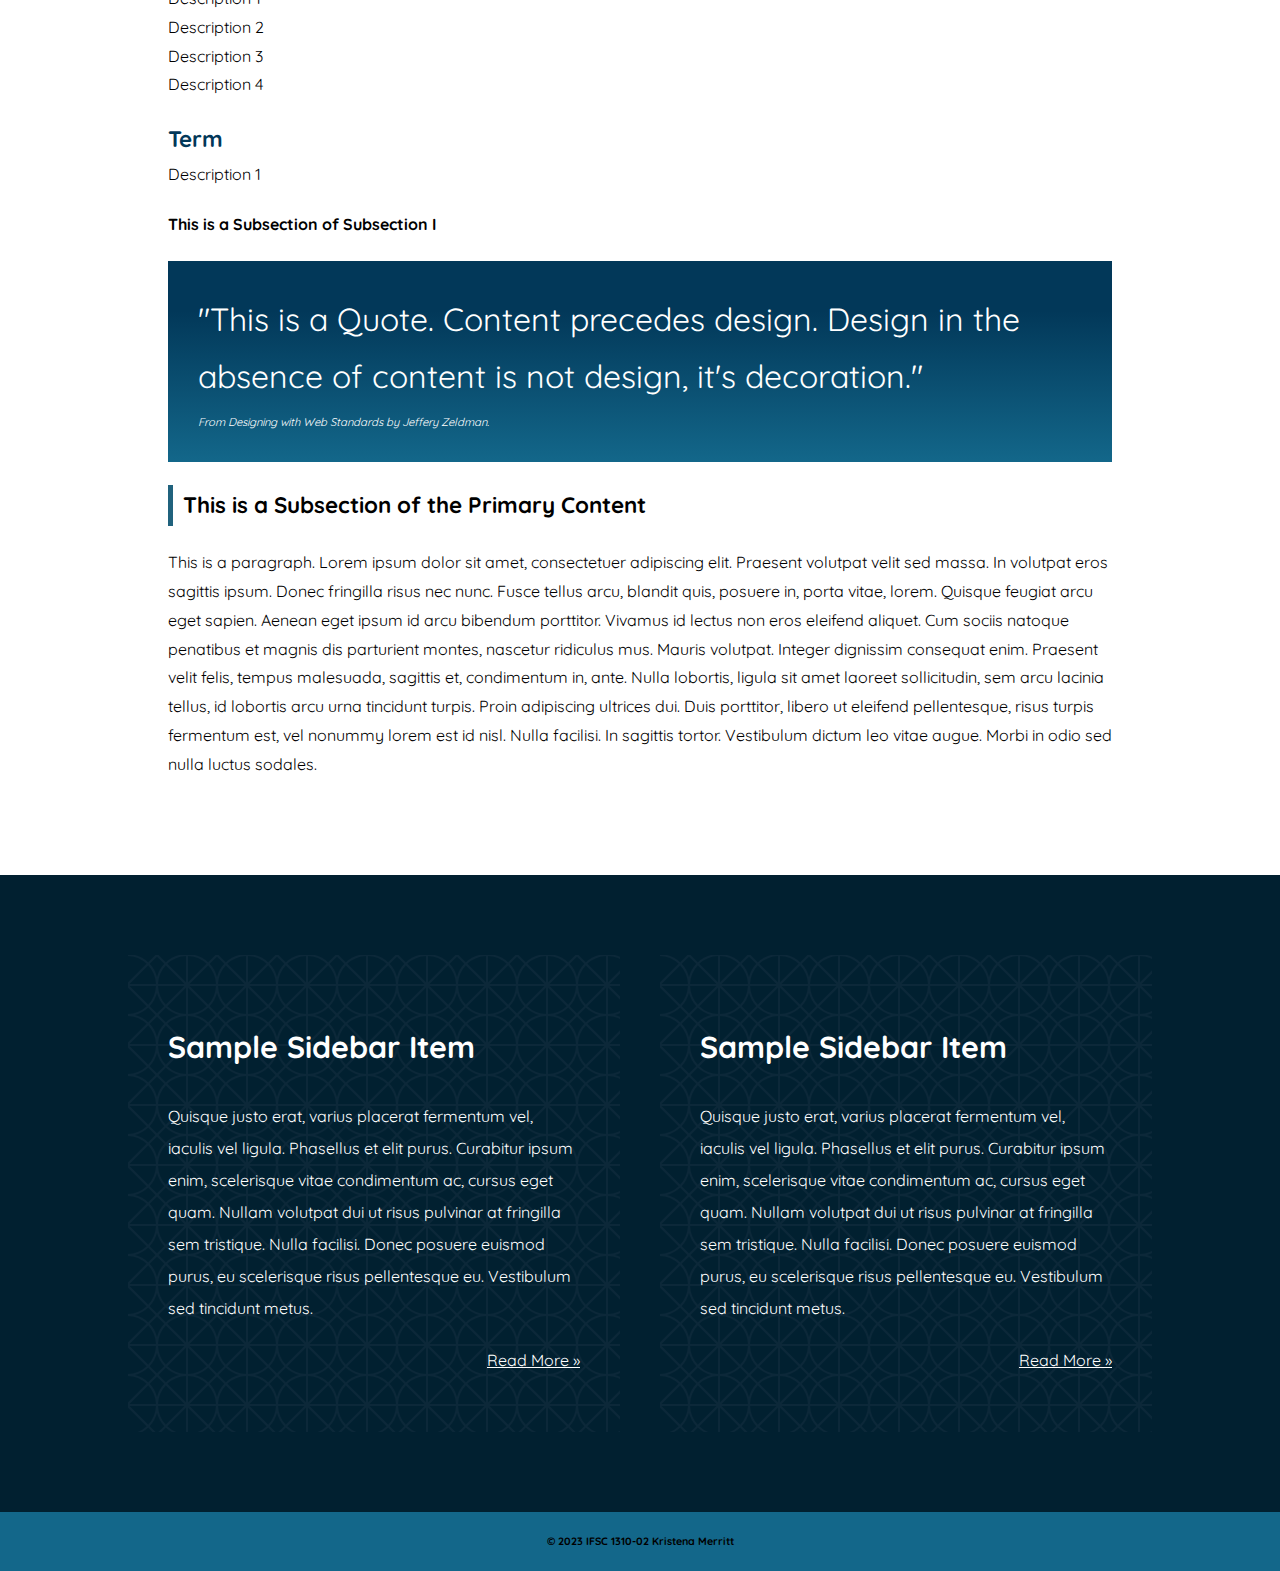
==== commit 85e0fb6b: "restyled block quote, changed background hero pattern, added bg colors" ====
--- a/css-demo/index.html
+++ b/css-demo/index.html
@@ -178,8 +178,8 @@
   
     <h4>This is a Subsection of Subsection I</h4>
   
-    <blockquote>This is a Quote. Content precedes design. Design in the absence of content is not design, it's decoration. <cite>From Designing with Web Standards by Jeffery Zeldman.</cite></blockquote>
-  
+    <blockquote>"This is a Quote. Content precedes design. Design in the absence of content is not design, it's decoration." <cite>From Designing with Web Standards by Jeffery Zeldman.</cite> </blockquote>
+    
     <h3>This is a Subsection of the Primary Content</h3>
     <!--(Subsection II)-->
   
--- a/css-demo/assets/css/style.css
+++ b/css-demo/assets/css/style.css
@@ -17,13 +17,22 @@
     max-width:100%;
 }
 
+  /* ---------background images--------- */
+
+  body{
+    background-color: #fff;
+    font-family: 'Quicksand', sans-serif;
+    margin:0;
+    background-image: url("https://thomaswallace.net/wp-content/uploads/2018/02/ualr.png");
+    background-repeat: repeat;
+    background-size: contain;
+}
 
   /* --------utility styles-------- */
 
 .container{
     width:80vw;
     margin:40px auto;
-
 }
 
 .img-right{
@@ -52,15 +61,24 @@
 body{
     background-color: #fff;
     font-family: 'Quicksand', sans-serif;
+    font-size: 1rem;
     margin:0;
+    background-image: url("../img/greenery.jpg");
+    line-height: 1.8;
+}
+
+h2 {
+    color: #012030;
+    font-size: 1.9rem;
 }
 
 header.primary{
-    background-color:#023859;
     color:#ffffff;
     text-align:center;
     padding:30px;
     text-shadow: 2px 2px 10px #000000;
+    background-color:#012030;
+    background-image: url("data:image/svg+xml,%3Csvg xmlns='http://www.w3.org/2000/svg' width='48' height='48' viewBox='0 0 48 48'%3E%3Cg fill='%239C92AC' fill-opacity='0.16'%3E%3Cpath d='M12 0h18v6h6v6h6v18h-6v6h-6v6H12v-6H6v-6H0V12h6V6h6V0zm12 6h-6v6h-6v6H6v6h6v6h6v6h6v-6h6v-6h6v-6h-6v-6h-6V6zm-6 12h6v6h-6v-6zm24 24h6v6h-6v-6z'%3E%3C/path%3E%3C/g%3E%3C/svg%3E");
 }
 
 header.primary h1{
@@ -77,6 +95,7 @@
 header.primary h2{
     font-size: 1.7rem;
     margin-bottom: 60px;
+    color: #D8EBF2;
 }
 
 header.primary nav{
@@ -116,37 +135,34 @@
 
 
 #intro{
-    border-bottom: 1px dotted #c0c0c0;
     padding-bottom:20px;
-}
-
-#intro h2{
-color: #012030;
-border-bottom: 1px solid;
-font-size: 1.8rem;
-}
+    background-color: #fff;
+    padding: 40px;
+}
+
 
 #content {
     display:flex;
     flex-direction:row;
     justify-content:space-between;
     gap:20px;
-    border-bottom: 1px dotted #c0c0c0;
+    border-bottom: 1px solid #023859;
     padding-bottom:2.6rem;
 }
 
 #content article.post{
-    box-shadow: 0 4px 8px rgba(0,0,0,.4);
+    box-shadow: 4px 4px 15px rgb(40, 117, 104);    
     padding:10px;
-    font-size:.8rem;
-    transition:.5s; 
+    font-size: 1.1rem;
+    transition:.5s;
+    background-color: #fbfbfbad;
   }
 
 #content article.post:hover {
     box-shadow: 0 12px 8px rgba(0,0,0,.4);
     padding:10px;
-    font-size:.8rem;
     transition: .5s;
+    background-color: #fbfbfbe6
 }
 
 article.post figure {
@@ -163,11 +179,12 @@
 article.post img {
     border:solid 1px #50A0BF;
     padding:5px;
+    justify-content: center;
     border-radius:2px;
 }
 
 article.post a {
-    color: #50A0BF;
+    color: #023859;
     transition:.5s;
 }
 
@@ -181,15 +198,9 @@
 }
 */
 
-#practice h2 {
-    border: 1px solid #20627d;
-    box-shadow: 4px 4px 15px rgba(68, 196, 175, 1);
-    color: #012030;
-    padding-left: 10px;
-}
-
 #practice {
-    line-height:1.9;
+    background-color: #fff;
+    padding: 40px;
 }
 
 #practice a {
@@ -203,6 +214,29 @@
 #practice h3{
     border-left:5px solid #20627d;
     padding-left: 10px;
+    font-size: 1.4rem;
+}
+
+#practice blockquote {
+    background-color: #012030;
+    color: #fff;
+    position: relative;
+    padding: 30px;
+    width: 100%;
+    margin: 80px auto;
+    align-self: center;
+    border-top: solid 1px;
+    border-bottom: solid 1px;
+    background-image: linear-gradient(180deg, #023859 25%, #13678A 100%);
+    font-size: 2rem;
+    margin: 20px 0 10px;
+}
+
+#practice cite {
+    display: block;
+    text-align: left;
+    font-size: .7rem;
+    margin-top: 6px;
 }
 
 table {
@@ -271,13 +305,23 @@
 }
 
 aside .container{
-    display:flex;
+    display: flex;
     flex-direction:row;
     gap:40px;
 }
 
+aside article.widget {
+    background-color: #012030;
+    background-image: url("data:image/svg+xml,%3Csvg xmlns='http://www.w3.org/2000/svg' width='60' height='60' viewBox='0 0 60 60'%3E%3Cg fill-rule='evenodd'%3E%3Cg fill='%239C92AC' fill-opacity='0.07' fill-rule='nonzero'%3E%3Cpath d='M29 58.58l7.38-7.39A30.95 30.95 0 0 1 29 37.84a30.95 30.95 0 0 1-7.38 13.36l7.37 7.38zm1.4 1.41l.01.01h-2.84l-7.37-7.38A30.95 30.95 0 0 1 6.84 60H0v-1.02a28.9 28.9 0 0 0 18.79-7.78L0 32.41v-4.84L18.78 8.79A28.9 28.9 0 0 0 0 1.02V0h6.84a30.95 30.95 0 0 1 13.35 7.38L27.57 0h2.84l7.39 7.38A30.95 30.95 0 0 1 51.16 0H60v27.58-.01V60h-8.84a30.95 30.95 0 0 1-13.37-7.4L30.4 60zM29 1.41l-7.4 7.38A30.95 30.95 0 0 1 29 22.16 30.95 30.95 0 0 1 36.38 8.8L29 1.4zM58 1A28.9 28.9 0 0 0 39.2 8.8L58 27.58V1.02zm-20.2 9.2A28.9 28.9 0 0 0 30.02 29h26.56L37.8 10.21zM30.02 31a28.9 28.9 0 0 0 7.77 18.79l18.79-18.79H30.02zm9.18 20.2A28.9 28.9 0 0 0 58 59V32.4L39.2 51.19zm-19-1.4a28.9 28.9 0 0 0 7.78-18.8H1.41l18.8 18.8zm7.78-20.8A28.9 28.9 0 0 0 20.2 10.2L1.41 29h26.57z'/%3E%3C/g%3E%3C/g%3E%3C/svg%3E");
+    padding: 40px;
+}
+
+aside .container h2 {
+    color:#fff
+}
+
 aside .container p {
-    line-height: 1.8;
+    line-height: 2;
 }
 
 aside .container p a:last-of-type{
@@ -292,7 +336,8 @@
 }
 
 #colophon {
-    background:#DAFDBA;
+    background: #13678A;
+    
 }
 
 #colophon h6 {
@@ -365,7 +410,7 @@
 .Poseidon-2-hex { color: #13678A; } 
 .Poseidon-3-hex { color: #45C4B0; } mild teal
 .Poseidon-4-hex { color: #9AEBA3; } light green
-.Poseidon-5-hex { color: #DAFDBA; } light yellow green color pop
+.Poseidon-5-hex { color: #DAFDBA; } light yellow green color pop 
 */
 
 /* Color Theme Swatches in RGBA
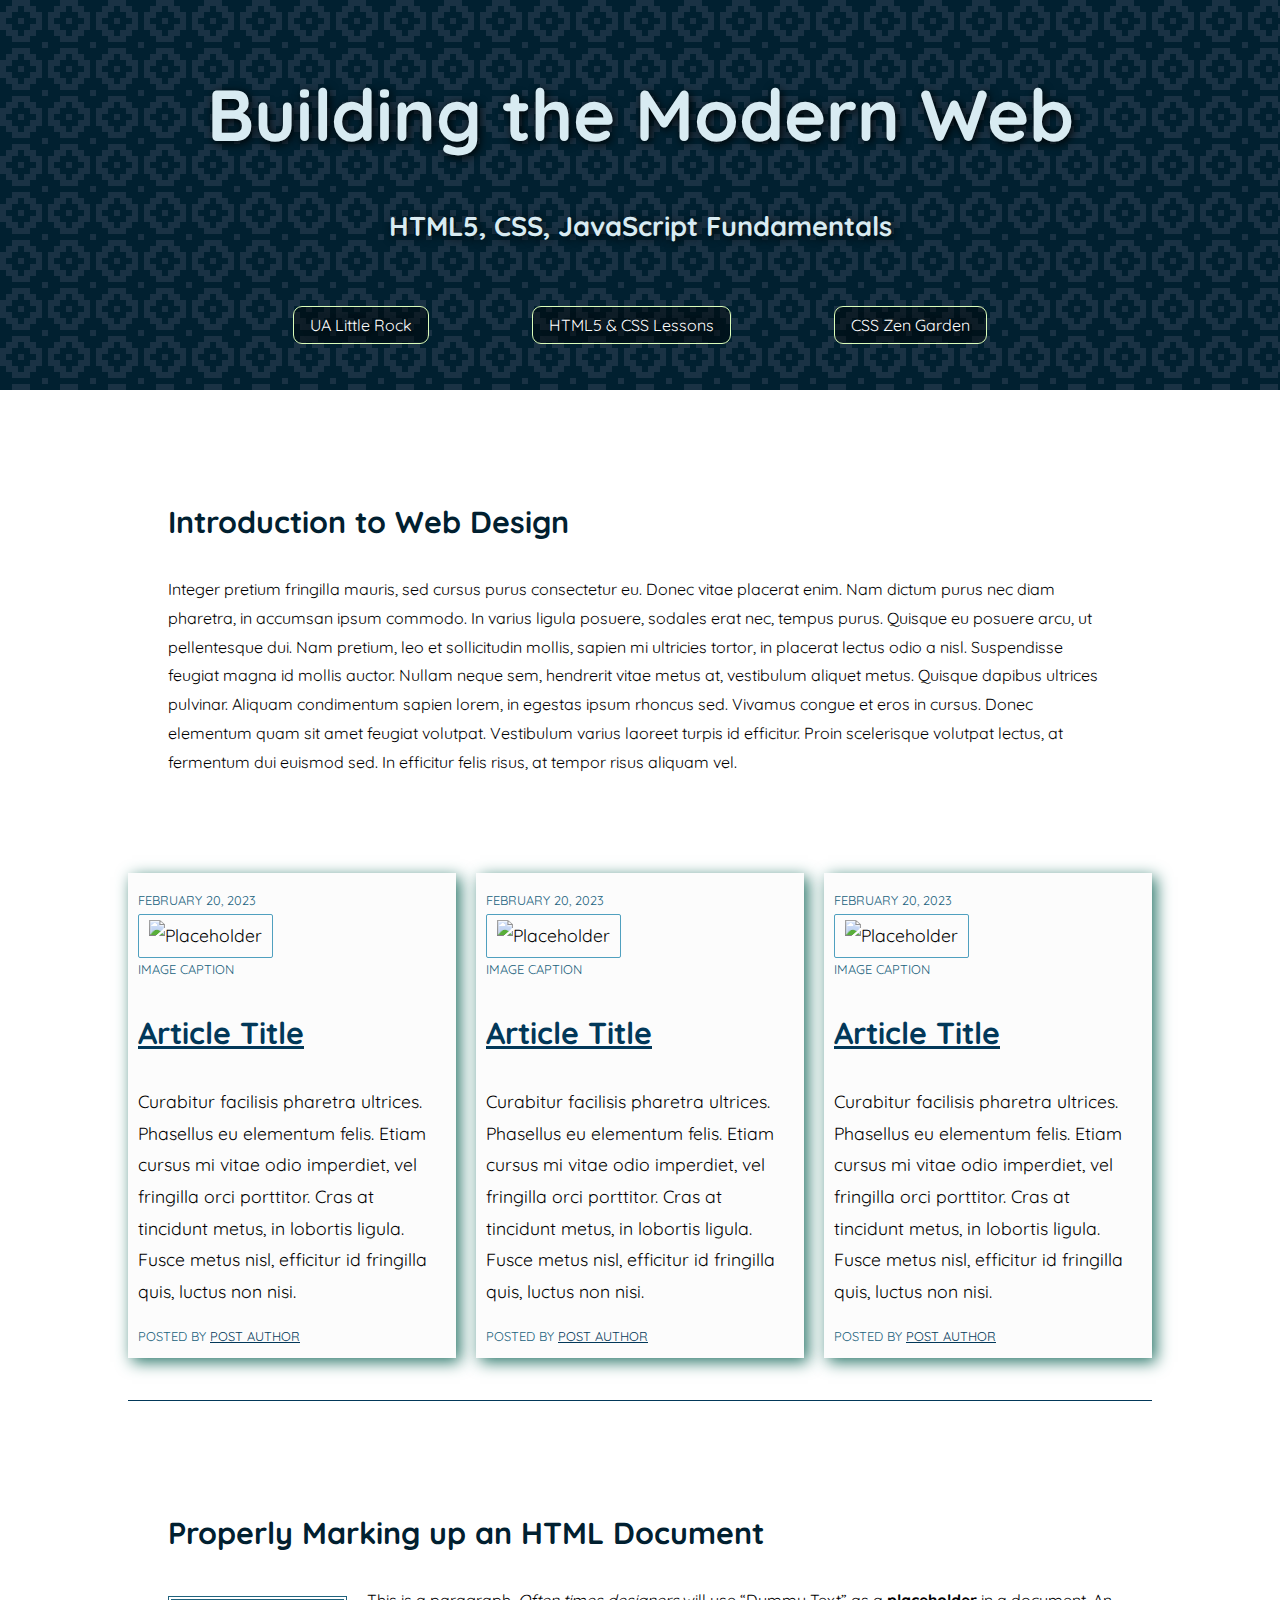
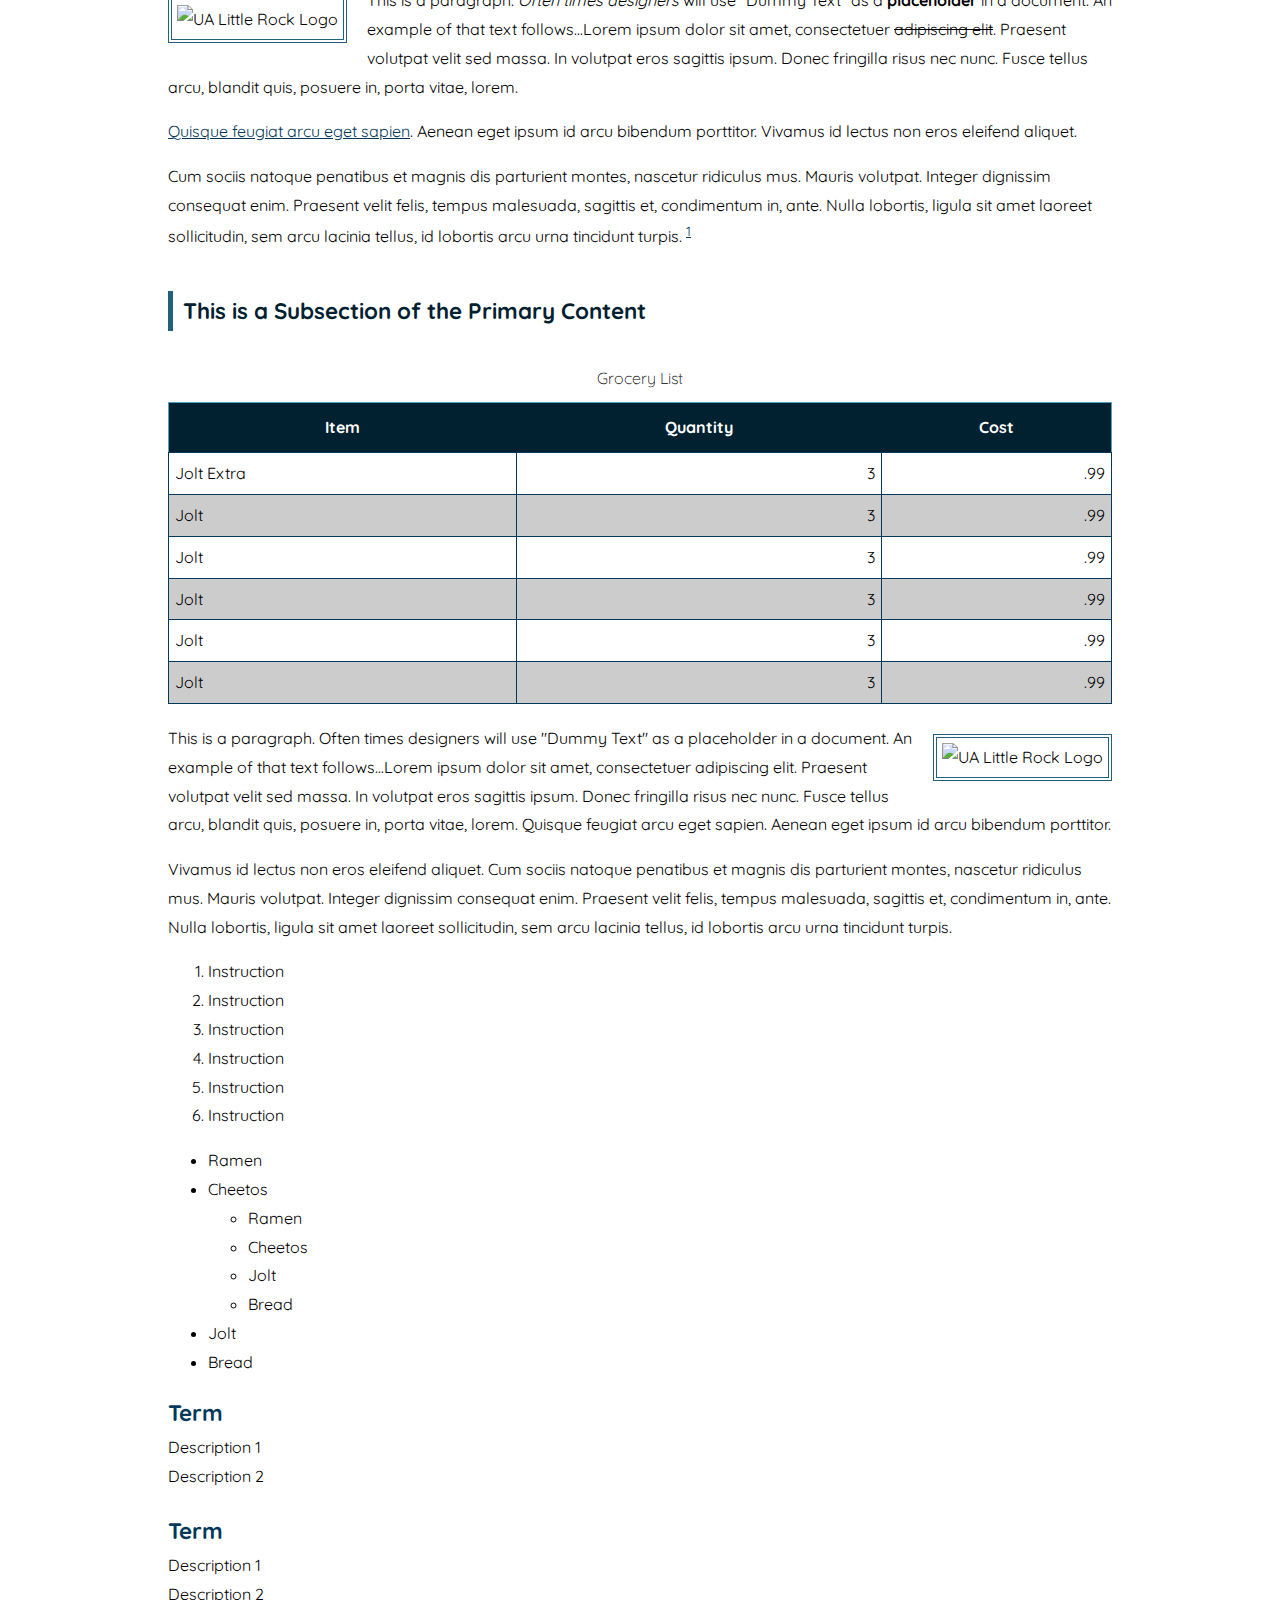
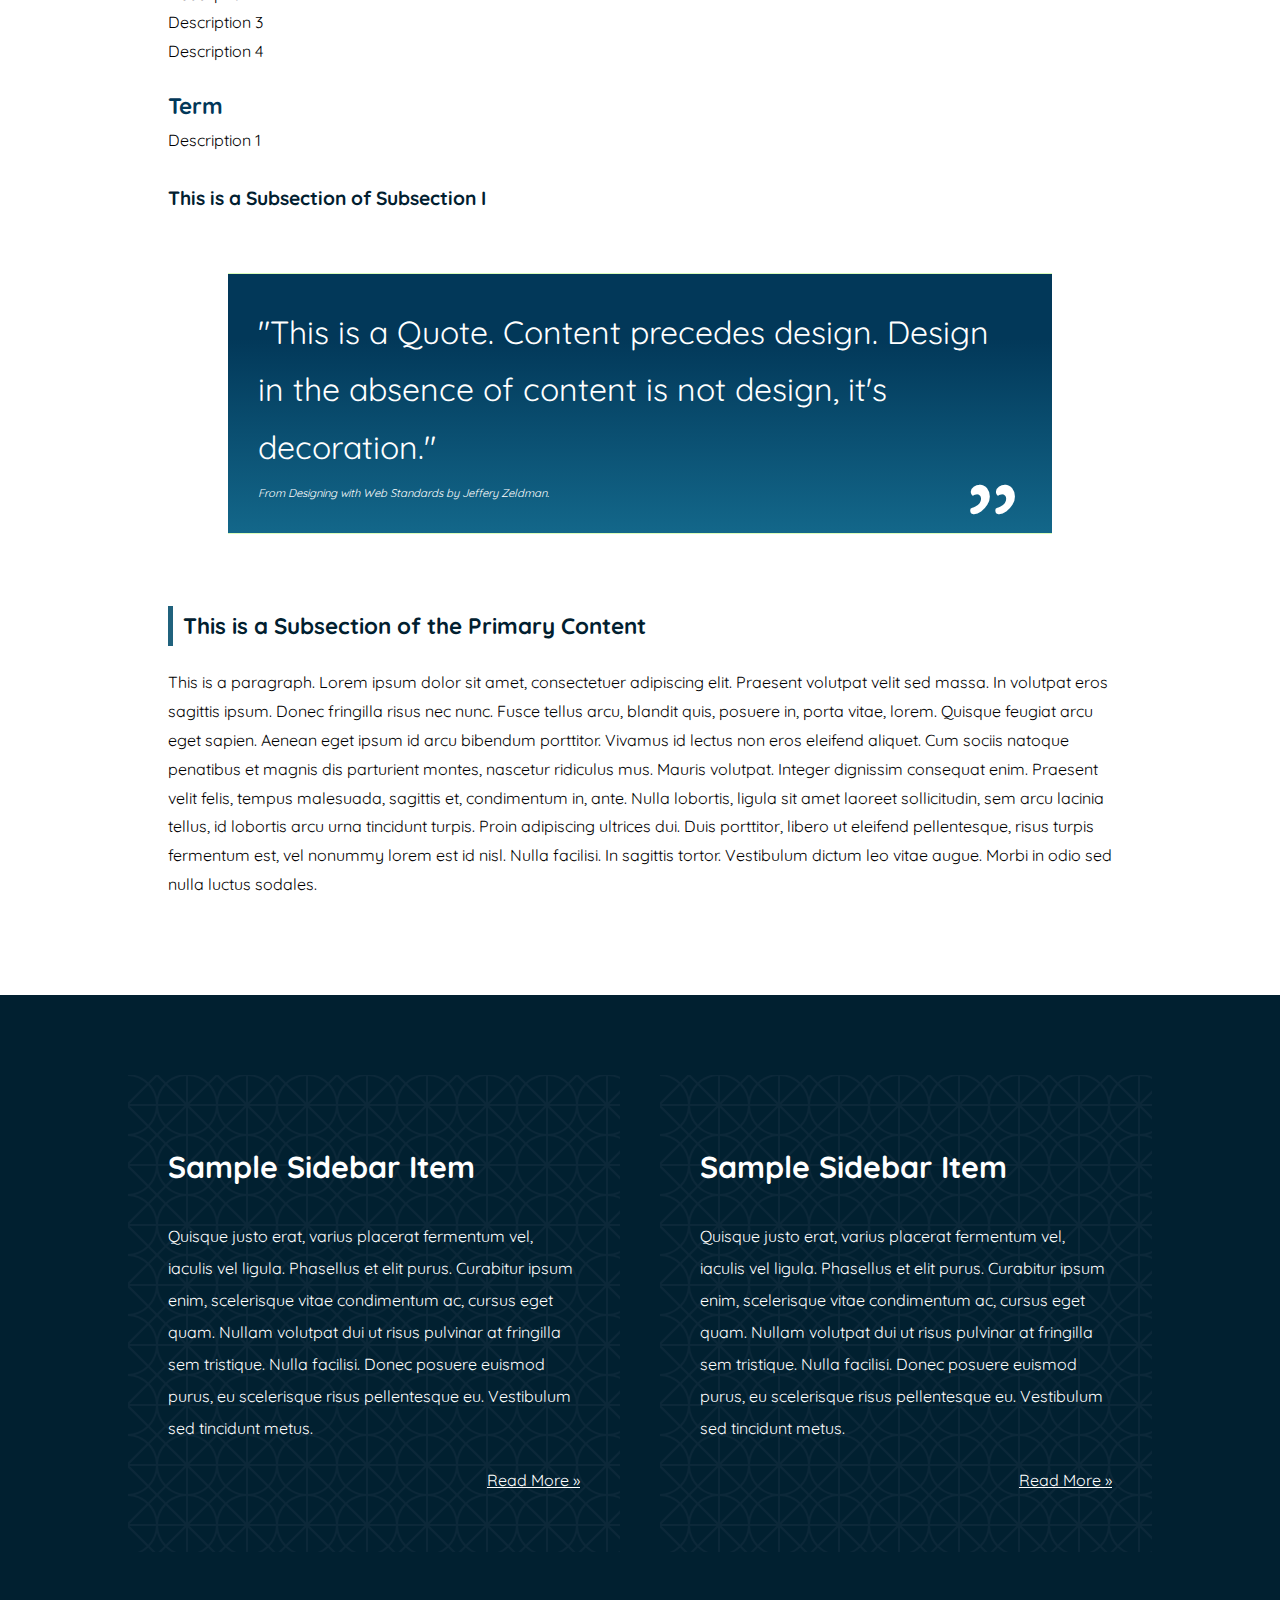
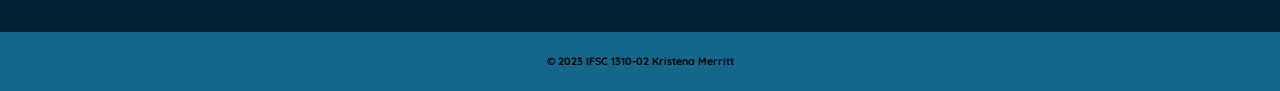
==== commit 35a5c7d9: "aligned images, messed with quote, added notes" ====
--- a/css-demo/index.html
+++ b/css-demo/index.html
@@ -82,8 +82,7 @@
       velit sed massa. In volutpat eros sagittis ipsum. Donec fringilla risus nec nunc. Fusce tellus arcu, blandit quis, posuere in, porta vitae, lorem.</p>
   
     <p> <a href="#">Quisque feugiat arcu eget sapien</a>. <span class="foo">Aenean</span> eget ipsum id arcu bibendum porttitor. Vivamus id lectus non eros eleifend aliquet.</p>
-    <p> Cum sociis natoque penatibus et magnis dis parturient montes, nascetur ridiculus mus. Mauris volutpat. Integer dignissim consequat enim. Praesent velit felis,
-      tempus malesuada, sagittis et, condimentum in, ante. Nulla lobortis, ligula sit amet laoreet sollicitudin, sem arcu lacinia tellus, id lobortis arcu urna tincidunt turpis. <sup><a href="#">1</a></sup> </p>
+    <p> Cum sociis natoque penatibus et magnis dis parturient montes, nascetur ridiculus mus. Mauris volutpat. Integer dignissim consequat enim. Praesent velit felis, tempus malesuada, sagittis et, condimentum in, ante. Nulla lobortis, ligula sit amet laoreet sollicitudin, sem arcu lacinia tellus, id lobortis arcu urna tincidunt turpis. <sup><a href="#">1</a></sup> </p>
   
     <h3>This is a Subsection of the Primary Content</h3>
     <!-- (Subsection I)-->
@@ -129,10 +128,12 @@
         <td>.99</td>
       </tr>
     </table>
-  
-    <p><img src="https://thomaswallace.net/wp-content/uploads/2018/02/ualr.png" alt="UA Little Rock Logo" class="img-center" /> This is a paragraph. Often times designers will use "Dummy Text" as a placeholder in a document. An example of that text follows...Lorem ipsum dolor sit amet, consectetuer adipiscing elit. Praesent volutpat velit sed massa. In volutpat eros sagittis
-      ipsum. Donec fringilla risus nec nunc. Fusce tellus arcu, blandit quis, posuere in, porta vitae, lorem. Quisque feugiat arcu eget sapien. Aenean eget ipsum id arcu bibendum porttitor. Vivamus id lectus non eros eleifend aliquet. Cum sociis natoque
-      penatibus et magnis dis parturient montes, nascetur ridiculus mus. Mauris volutpat. Integer dignissim consequat enim. Praesent velit felis, tempus malesuada, sagittis et, condimentum in, ante. Nulla lobortis, ligula sit amet laoreet sollicitudin,
+
+    <img src="https://thomaswallace.net/wp-content/uploads/2018/02/ualr.png" alt="UA Little Rock Logo" class="img-right" />
+
+    <p> This is a paragraph. Often times designers will use "Dummy Text" as a placeholder in a document. An example of that text follows...Lorem ipsum dolor sit amet, consectetuer adipiscing elit. Praesent volutpat velit sed massa. In volutpat eros sagittis ipsum. Donec fringilla risus nec nunc. Fusce tellus arcu, blandit quis, posuere in, porta vitae, lorem. Quisque feugiat arcu eget sapien. Aenean eget ipsum id arcu bibendum porttitor. </p>
+    
+    <p>Vivamus id lectus non eros eleifend aliquet. Cum sociis natoque penatibus et magnis dis parturient montes, nascetur ridiculus mus. Mauris volutpat. Integer dignissim consequat enim. Praesent velit felis, tempus malesuada, sagittis et, condimentum in, ante. Nulla lobortis, ligula sit amet laoreet sollicitudin,
       sem arcu lacinia tellus, id lobortis arcu urna tincidunt turpis.</p>
   
     <!--This is a list of instructions.-->
@@ -177,8 +178,9 @@
     </dl>
   
     <h4>This is a Subsection of Subsection I</h4>
-  
-    <blockquote>"This is a Quote. Content precedes design. Design in the absence of content is not design, it's decoration." <cite>From Designing with Web Standards by Jeffery Zeldman.</cite> </blockquote>
+    <div class="blockquote-wrapper">
+      <blockquote>"This is a Quote. Content precedes design. Design in the absence of content is not design, it's decoration." <cite>From Designing with Web Standards by Jeffery Zeldman.</cite> </blockquote>
+    </div>
     
     <h3>This is a Subsection of the Primary Content</h3>
     <!--(Subsection II)-->
--- a/css-demo/assets/css/style.css
+++ b/css-demo/assets/css/style.css
@@ -104,16 +104,16 @@
 }
 
 header.primary nav ul{
-    display:flex;
-    flex-direction:row;
-    justify-content:space-evenly;
-    padding:0;
+    display: flex;
+    flex-direction: row;
+    justify-content: space-evenly;
+    padding: 0;
 }
 
 header.primary nav ul li{
     list-style-type:none;
 }
-/*list-style-type is to strip out the bullets*/
+/*list-style-type with value none is to strip out the bullets*/
 
 header.primary nav a {
     color:#fff;
@@ -162,7 +162,7 @@
     box-shadow: 0 12px 8px rgba(0,0,0,.4);
     padding:10px;
     transition: .5s;
-    background-color: #fbfbfbe6
+    background-color: #fbfbfbe9
 }
 
 article.post figure {
@@ -175,11 +175,9 @@
     font-size: .8rem;
 }
 
-
 article.post img {
     border:solid 1px #50A0BF;
-    padding:5px;
-    justify-content: center;
+    padding:5px 10px;
     border-radius:2px;
 }
 
@@ -215,7 +213,14 @@
     border-left:5px solid #20627d;
     padding-left: 10px;
     font-size: 1.4rem;
-}
+    color: #012030;
+    margin-top: 40px;
+}
+
+#practice .blockquote-wrapper {
+    display: flex;
+    padding: 0 20px;
+ }
 
 #practice blockquote {
     background-color: #012030;
@@ -223,13 +228,21 @@
     position: relative;
     padding: 30px;
     width: 100%;
-    margin: 80px auto;
     align-self: center;
-    border-top: solid 1px;
-    border-bottom: solid 1px;
+    border-top: solid 1px #DAFDBA;
+    border-bottom: solid 1px #DAFDBA;
     background-image: linear-gradient(180deg, #023859 25%, #13678A 100%);
     font-size: 2rem;
-    margin: 20px 0 10px;
+}
+
+#practice blockquote:after {
+    position: absolute;
+    content: "”";
+    color: rgba(255, 255, 255, 1);
+    font-size: 10rem;
+    line-height: 0;
+    bottom: -5px;
+    right: 30px;
 }
 
 #practice cite {
@@ -237,6 +250,11 @@
     text-align: left;
     font-size: .7rem;
     margin-top: 6px;
+}
+
+#practice h4 {
+    font-size: 1.2rem;
+    color: #012030;
 }
 
 table {
@@ -393,14 +411,20 @@
 
 
 
-
+/*----stuff to work on------*/
+
+/* article images not centered.
+too much space adove h2s....
+how do I get the lines to show underneath the quote in the gradient box https://codepen.io/jupago/pen/dwZKbM
+why is it not responsive? Is it?
+add a home icon
+hamburger menu?
+should the nav buttons be html button tags?
+*/
 
 
 
 /* We used background color to make the button partially transparent. rgba A stands for alpha*/
-
-
-
 
 
 /* ---------------Poseidon Color Theme--------------------- */
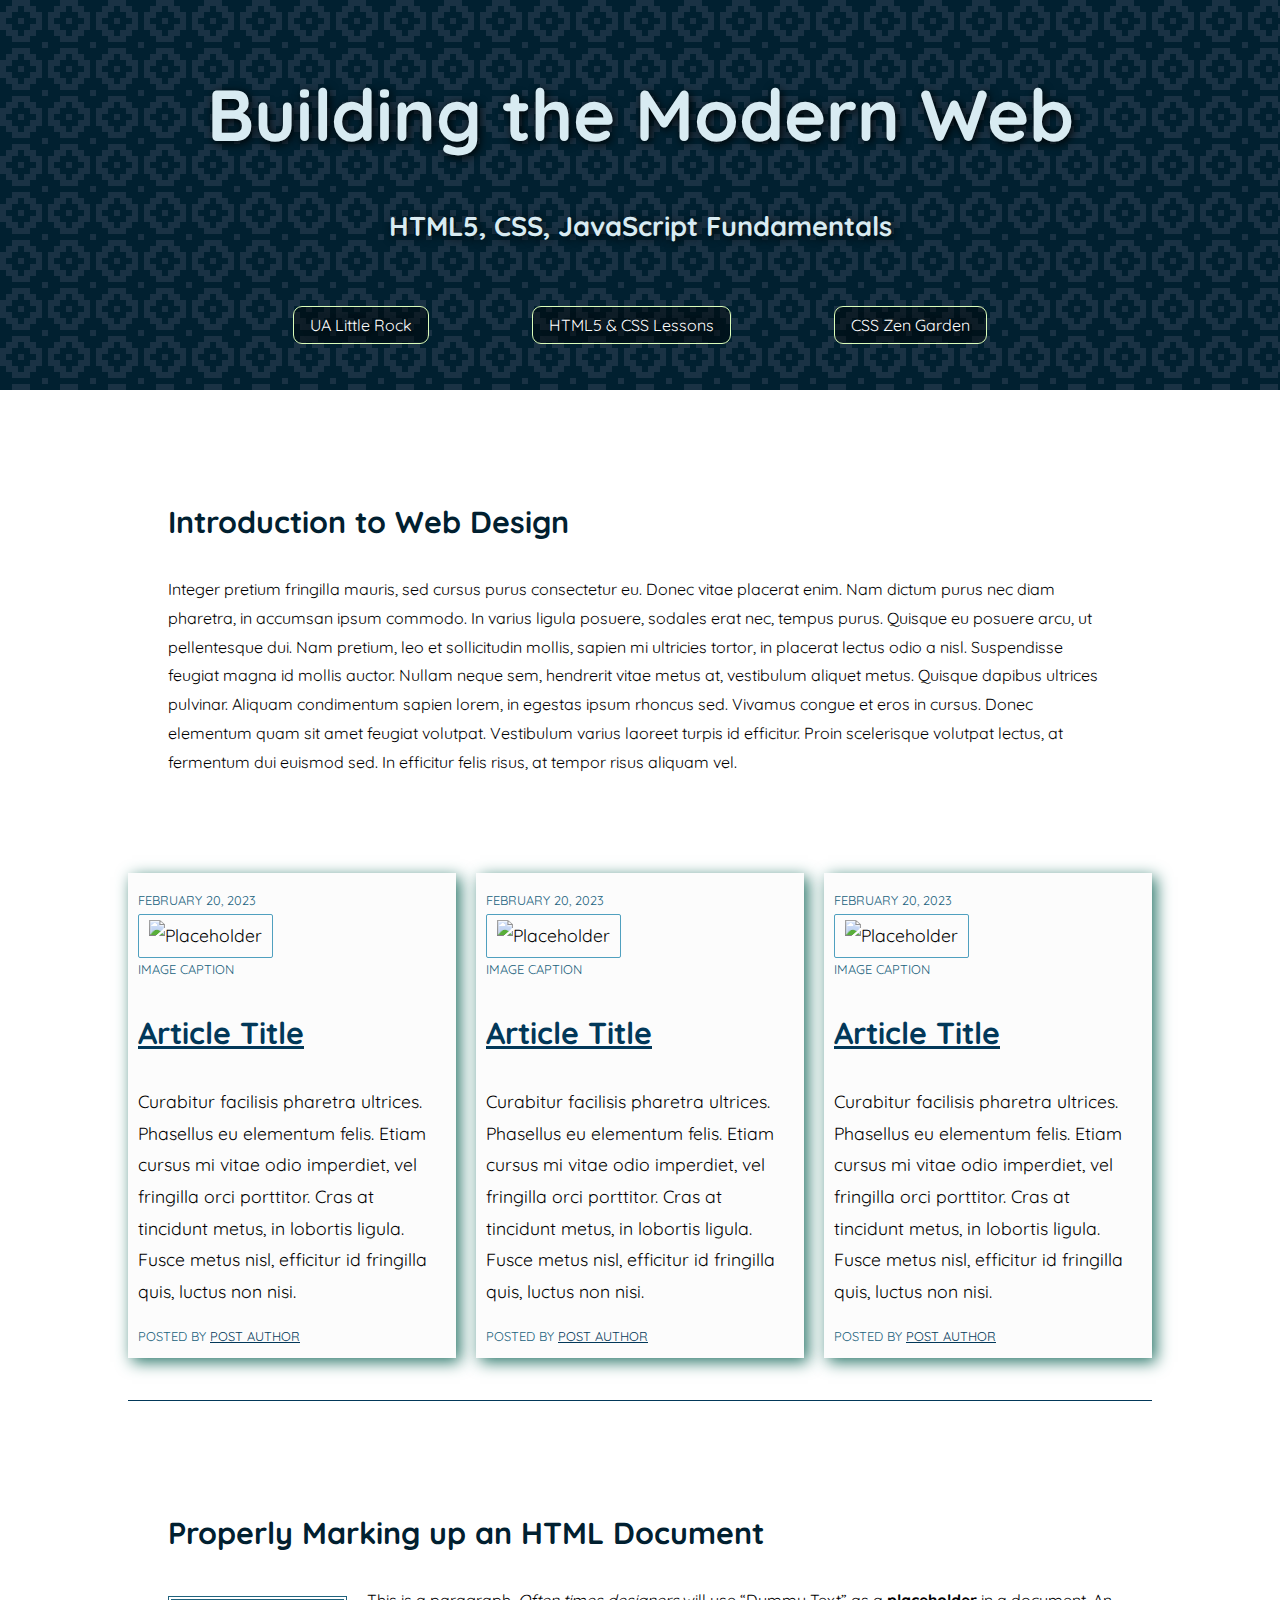
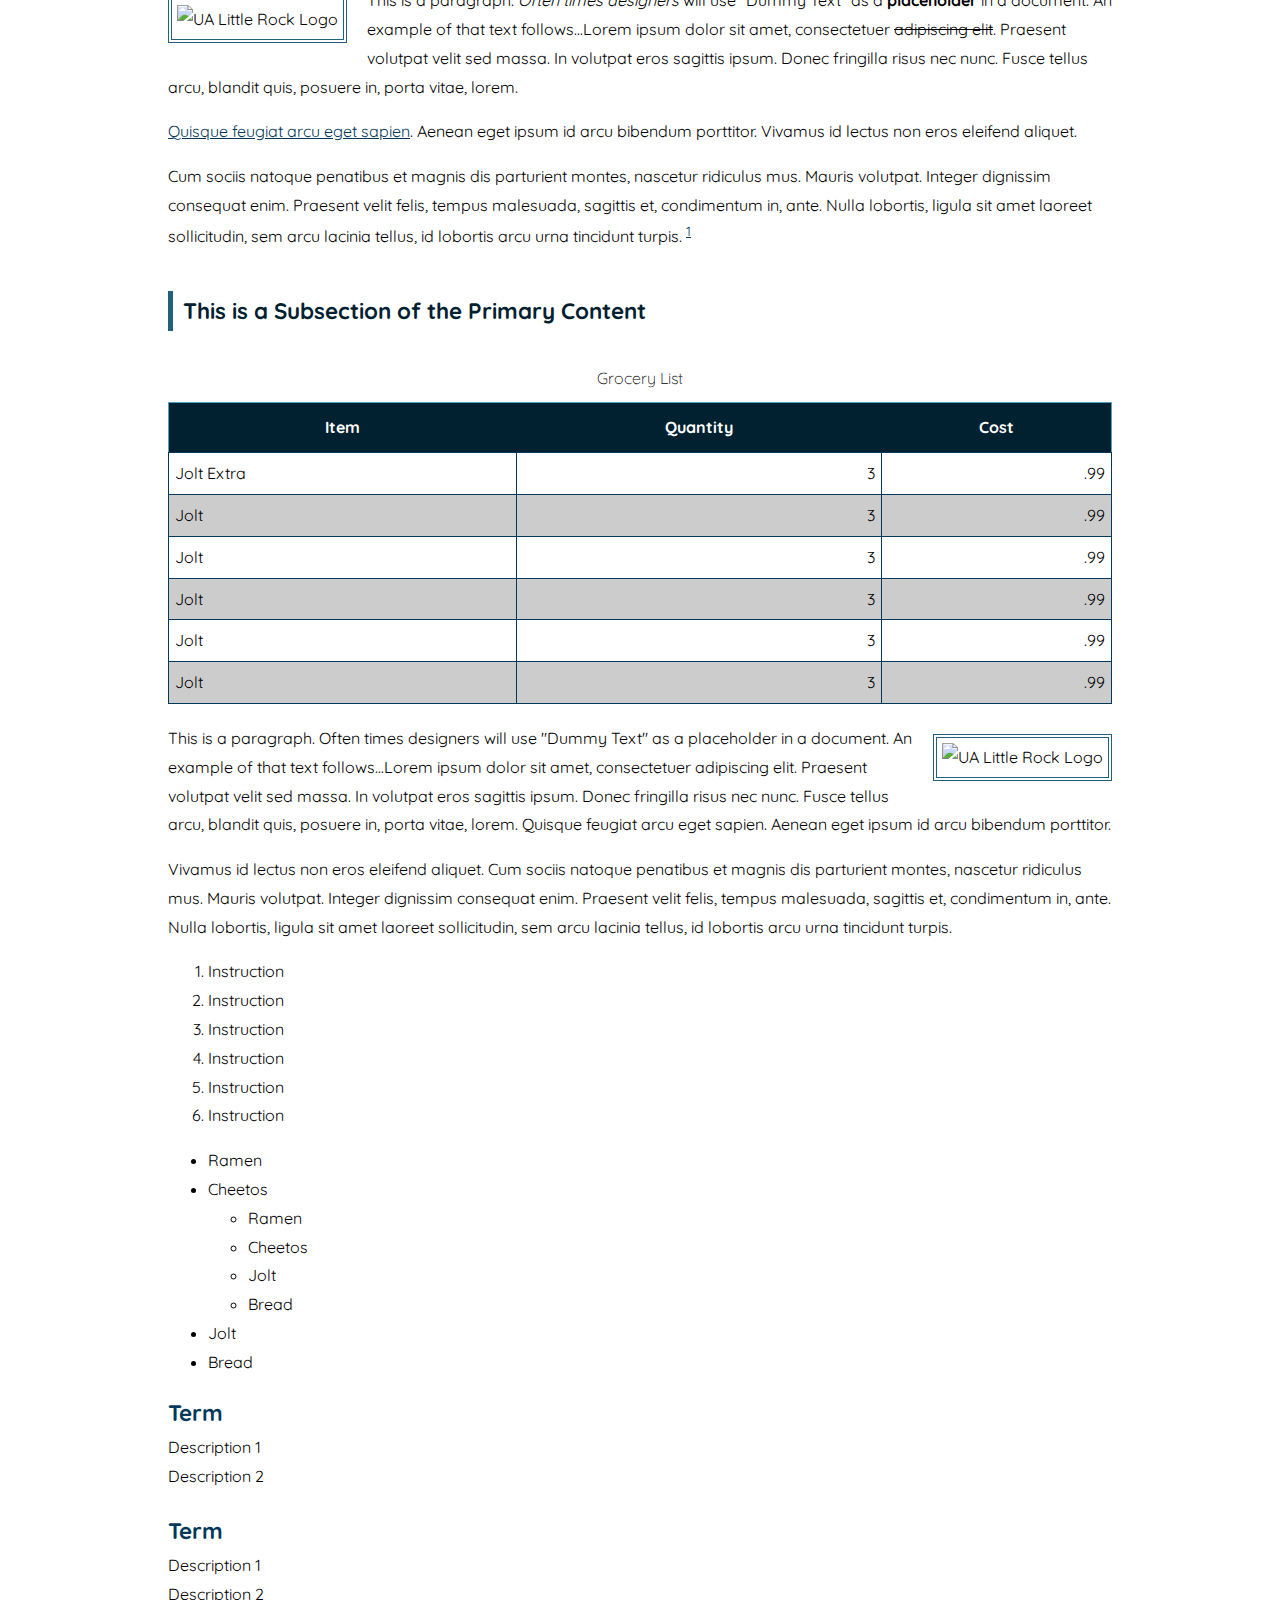
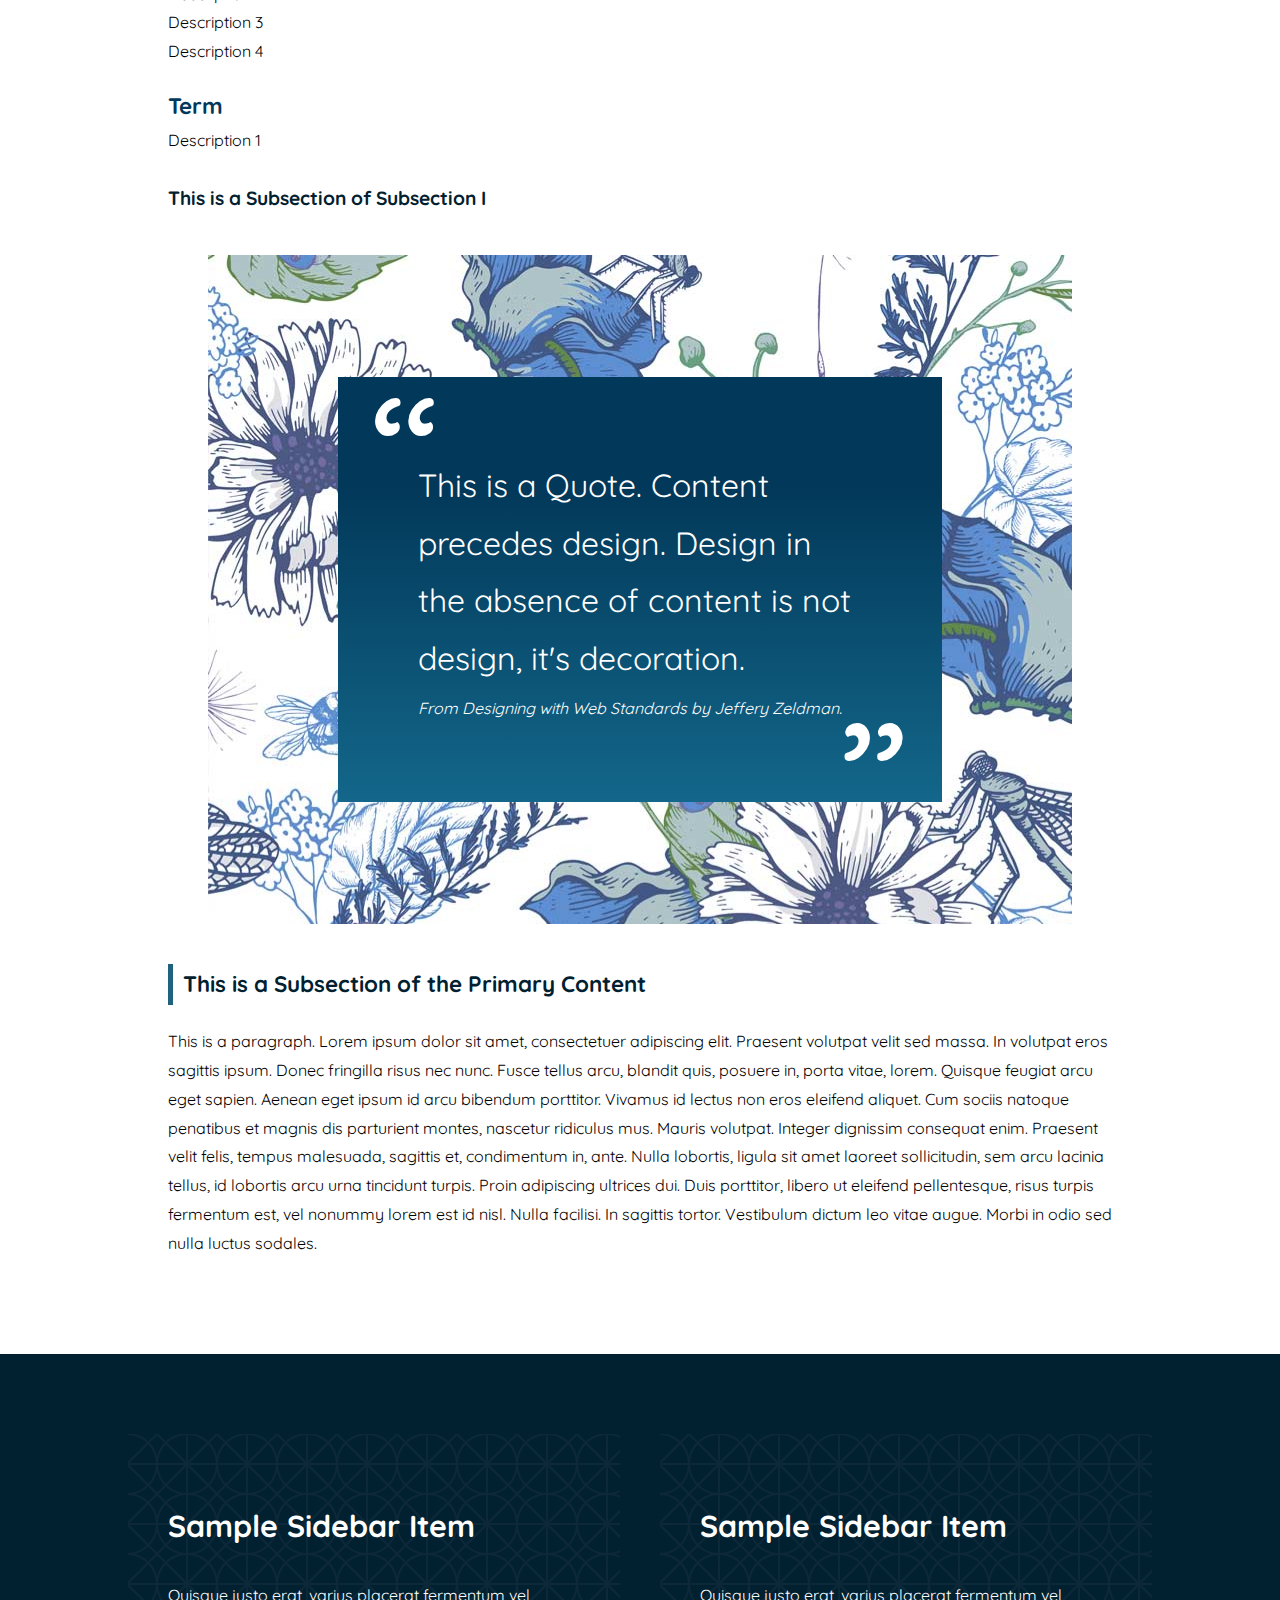
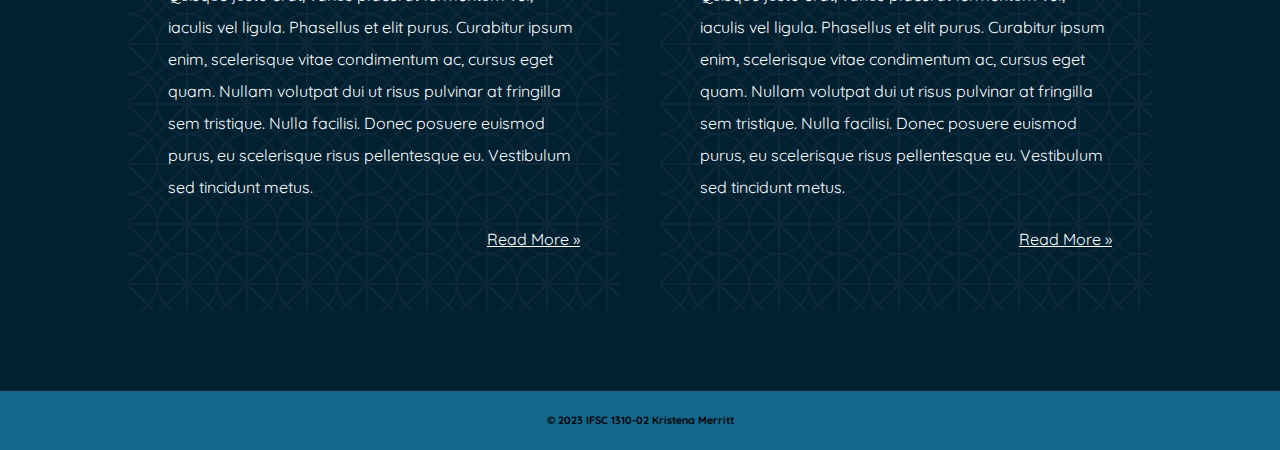
==== commit dae99fd9: "added pretty block quote wrapper bg image" ====
--- a/css-demo/index.html
+++ b/css-demo/index.html
@@ -75,7 +75,7 @@
   </section>
 
   <section id="practice" class="container">
-    <h2>Properly Marking up an HTML Document</h2>
+    <h2 id="html">Properly Marking up an HTML Document</h2>
     <!--(Primary Content Heading)-->
   
     <p><img src="https://thomaswallace.net/wp-content/uploads/2018/02/ualr.png" alt="UA Little Rock Logo" class="img-left" /> This is a paragraph. <em>Often times designers</em> will use <q>Dummy Text</q> as a <strong>placeholder</strong> in a document. An example of that text follows...Lorem ipsum dolor sit amet, consectetuer <del>adipiscing elit</del>. Praesent volutpat
@@ -179,7 +179,7 @@
   
     <h4>This is a Subsection of Subsection I</h4>
     <div class="blockquote-wrapper">
-      <blockquote>"This is a Quote. Content precedes design. Design in the absence of content is not design, it's decoration." <cite>From Designing with Web Standards by Jeffery Zeldman.</cite> </blockquote>
+      <blockquote>This is a Quote. Content precedes design. Design in the absence of content is not design, it's decoration. <cite>From Designing with Web Standards by Jeffery Zeldman.</cite> </blockquote>
     </div>
     
     <h3>This is a Subsection of the Primary Content</h3>
--- a/css-demo/assets/css/style.css
+++ b/css-demo/assets/css/style.css
@@ -23,7 +23,7 @@
     background-color: #fff;
     font-family: 'Quicksand', sans-serif;
     margin:0;
-    background-image: url("https://thomaswallace.net/wp-content/uploads/2018/02/ualr.png");
+    background-image: url("../img/greenery.jpg");
     background-repeat: repeat;
     background-size: contain;
 }
@@ -63,7 +63,6 @@
     font-family: 'Quicksand', sans-serif;
     font-size: 1rem;
     margin:0;
-    background-image: url("../img/greenery.jpg");
     line-height: 1.8;
 }
 
@@ -127,6 +126,9 @@
     border: 1px solid #DAFDBA;
 }
 
+/* We used background color to make the button partially transparent. rgba A stands for alpha*/
+
+
 header.primary nav a:hover,
 header.primary nav a:active
 {
@@ -162,7 +164,7 @@
     box-shadow: 0 12px 8px rgba(0,0,0,.4);
     padding:10px;
     transition: .5s;
-    background-color: #fbfbfbe9
+    background-color: #fbfbfbea
 }
 
 article.post figure {
@@ -219,36 +221,52 @@
 
 #practice .blockquote-wrapper {
     display: flex;
-    padding: 0 20px;
+    padding: 90px;
+    margin: 40px;
+    background-image: url("../img/blue-flower-pollinators.jpg");
  }
 
 #practice blockquote {
     background-color: #012030;
     color: #fff;
     position: relative;
-    padding: 30px;
+    padding: 80px;
     width: 100%;
     align-self: center;
-    border-top: solid 1px #DAFDBA;
-    border-bottom: solid 1px #DAFDBA;
     background-image: linear-gradient(180deg, #023859 25%, #13678A 100%);
     font-size: 2rem;
+}
+
+ /*copied some of this from  https://codepen.io/jupago/pen/dwZKbM 
+ I removed the z-index bc not totallly sure what it does yet.
+ why did they use background-image prop? The color block is not an image?*/
+
+#practice blockquote:before {
+    position: absolute;
+    content: "“";
+    font: quicksand;
+    color: rgba(255, 255, 255, 1);
+    font-size: 13rem;
+    line-height: 0;
+    top: 90px;
+    left: 30px;
 }
 
 #practice blockquote:after {
     position: absolute;
     content: "”";
+    font: quicksand;
     color: rgba(255, 255, 255, 1);
-    font-size: 10rem;
+    font-size: 13rem;
     line-height: 0;
-    bottom: -5px;
+    bottom: 10px;
     right: 30px;
 }
 
 #practice cite {
     display: block;
     text-align: left;
-    font-size: .7rem;
+    font-size: 1rem;
     margin-top: 6px;
 }
 
@@ -414,17 +432,14 @@
 /*----stuff to work on------*/
 
 /* article images not centered.
-too much space adove h2s....
-how do I get the lines to show underneath the quote in the gradient box https://codepen.io/jupago/pen/dwZKbM
-why is it not responsive? Is it?
+too much space above global h2s....
+What does my blockquote look like on mobile...
+it doesn't appear my multiple column layouts are stacking...
+get more familiar with margins and how my "block quot:before" absolute positioned quotes work
 add a home icon
-hamburger menu?
+add hamburger menu
 should the nav buttons be html button tags?
 */
-
-
-
-/* We used background color to make the button partially transparent. rgba A stands for alpha*/
 
 
 /* ---------------Poseidon Color Theme--------------------- */
